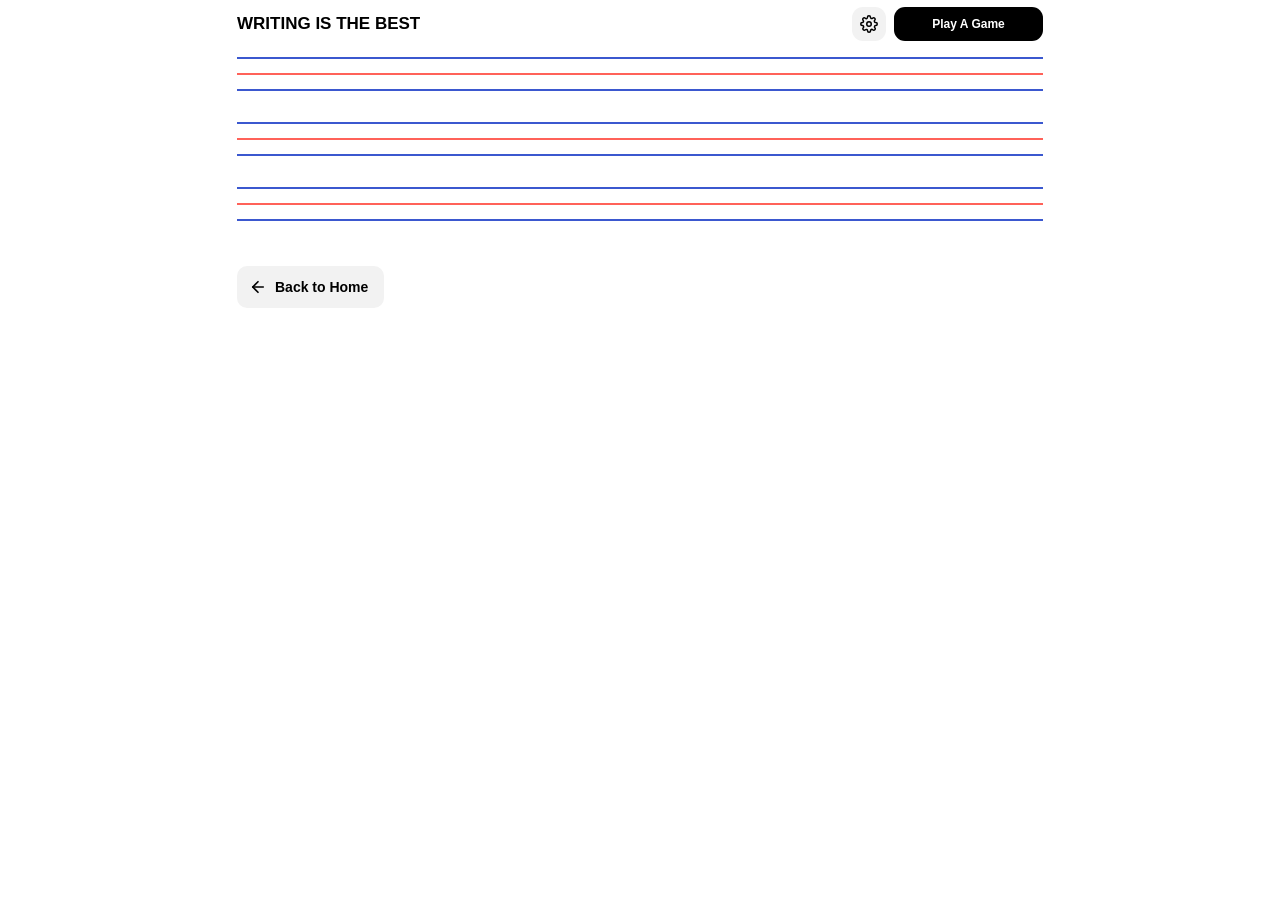
==== front.html @ 3f2240e4 "Add files via upload" ====
<!DOCTYPE html>
<html lang="en">
<head>
<meta charset="UTF-8">
<meta name="viewport" content="width=device-width,initial-scale=1">
<title>Writing Is The Best</title>
<link rel="stylesheet" href="style.css">
<style>
</style>
</head>
<body>
<main class="page">
  <header class="header">
    <h1 class="title">WRITING IS THE BEST</h1>
    <div class="header-actions">
      <button type="button" class="settings-button" id="settings-button" aria-label="Settings" title="Settings">
        <svg viewBox="0 0 24 24" width="18" height="18" fill="none" stroke="currentColor" stroke-width="2" stroke-linecap="round" stroke-linejoin="round" aria-hidden="true"><circle cx="12" cy="12" r="3"/><path d="M19.4 15a1.65 1.65 0 0 0 .33 1.82l.06.06a2 2 0 1 1-2.83 2.83l-.06-.06a1.65 1.65 0 0 0-1.82-.33 1.65 1.65 0 0 0-1 1.51V21a2 2 0 1 1-4 0v-.09a1.65 1.65 0 0 0-1-1.51 1.65 1.65 0 0 0-1.82.33l-.06.06a2 2 0 1 1-2.83-2.83l.06-.06a1.65 1.65 0 0 0 .33-1.82 1.65 1.65 0 0 0-1.51-1H3a2 2 0 1 1 0-4h.09a1.65 1.65 0 0 0 1.51-1 1.65 1.65 0 0 0-.33-1.82l-.06-.06a2 2 0 1 1 2.83-2.83l.06.06a1.65 1.65 0 0 0 1.82.33h0a1.65 1.65 0 0 0 1-1.51V3a2 2 0 1 1 4 0v.09a1.65 1.65 0 0 0 1 1.51h0a1.65 1.65 0 0 0 1.82-.33l.06-.06a2 2 0 1 1 2.83 2.83l-.06.06a1.65 1.65 0 0 0-.33 1.82v0a1.65 1.65 0 0 0 1.51 1H21a2 2 0 1 1 0 4h-.09a1.65 1.65 0 0 0-1.51 1z"/></svg>
      </button>
      <button type="button" class="game-toggle" id="game-button">Play A Game</button>
    </div>
  </header>

  <section class="sheet" id="sheet" aria-label="Handwriting practice area">
    <div id="trace-layer" class="trace-layer"></div>
    <canvas id="ink" aria-label="Handwriting drawing area"></canvas>
  </section>

  <div class="game-actions">
    <a class="home-link" id="home-link" href="saket.html">
      <svg viewBox="0 0 24 24" width="18" height="18" fill="none" stroke="currentColor" stroke-width="2.2" stroke-linecap="round" stroke-linejoin="round" aria-hidden="true"><path d="M19 12H5"/><path d="M12 19l-7-7 7-7"/></svg>
      <span>Back to Home</span>
    </a>
    <button type="button" id="submit-game-button" class="submit-game-button" hidden>Submit</button>
  </div>
</main>

<div class="modal" id="game-modal" aria-hidden="true" inert>
  <div class="modal-overlay" id="game-modal-overlay"></div>
  <div class="modal-box" role="dialog" aria-modal="true" aria-labelledby="game-modal-title">
    <button type="button" class="modal-close" id="game-modal-close" aria-label="Close">×</button>
    <h2 id="game-modal-title">Trace Game</h2>

    <div class="difficulty-section">
      <h3>Choose Difficulty</h3>
      <div class="difficulty-options">
        <label class="difficulty-card">
          <input type="radio" name="difficulty" value="easy" checked>
          <span class="difficulty-content">
            <span class="difficulty-title">Easy</span>
            <span class="difficulty-description">Simple letters with clear guides</span>
          </span>
        </label>
        <label class="difficulty-card">
          <input type="radio" name="difficulty" value="medium">
          <span class="difficulty-content">
            <span class="difficulty-title">Medium</span>
            <span class="difficulty-description">More challenging letters and paths</span>
          </span>
        </label>
        <label class="difficulty-card">
          <input type="radio" name="difficulty" value="hard">
          <span class="difficulty-content">
            <span class="difficulty-title">Yearning</span>
            <span class="difficulty-description">Complex tracing with more yearning</span>
          </span>
        </label>
      </div>
    </div>

    <button type="button" class="start-game-button" id="start-game-button">Start</button>
  </div>
</div>

<div class="modal results" id="results-modal" aria-hidden="true" inert>
  <div class="modal-overlay" id="results-modal-overlay"></div>
  <div class="modal-box" role="dialog" aria-modal="true" aria-labelledby="results-title">
    <button type="button" class="modal-close" id="results-modal-close" aria-label="Close results">×</button>
    <h2 id="results-title">Results</h2>

    <div class="results-score">
      <span id="results-percentage" class="results-percentage">0%</span>
      <span id="results-message" class="results-message">Good job!</span>
    </div>

    <div class="results-breakdown">
      <div class="result-row"><span>Line Orientation</span><strong id="orientation-score">0%</strong></div>
      <div class="result-row"><span>Trace Coverage</span><strong id="trace-score">0%</strong></div>
      <div class="result-row"><span>Completion</span><strong id="completion-score">0%</strong></div>
    </div>

    <div class="results-actions">
      <button type="button" class="try-again-button" id="try-again-button">Try Again</button>
      <button type="button" class="results-done-button" id="results-done-button">Done</button>
    </div>
  </div>
</div>

<div class="modal" id="settings-modal" aria-hidden="true" inert>
  <div class="modal-overlay" id="settings-modal-overlay"></div>
  <div class="modal-box" role="dialog" aria-modal="true" aria-labelledby="settings-title">
    <button type="button" class="modal-close" id="settings-modal-close" aria-label="Close settings">×</button>
    <h2 id="settings-title">Settings</h2>

    <div id="settings-body"></div>

    <div class="settings-actions">
      <button type="button" class="try-again-button" id="settings-reset-button">Reset to defaults</button>
      <button type="button" class="results-done-button" id="settings-done-button">Done</button>
    </div>
  </div>
</div>

<script>
(() => {
  const $ = (id) => document.getElementById(id);

  const sheet = $("sheet");
  const canvas = $("ink");
  const ctx = canvas.getContext("2d");
  const traceLayer = $("trace-layer");

  const gameButton = $("game-button");
  const submitButton = $("submit-game-button");
  const gameModal = $("game-modal");
  const resultsModal = $("results-modal");
  const settingsModal = $("settings-modal");
  const settingsButton = $("settings-button");
  const settingsBody = $("settings-body");

  const resultFields = {
    overall: $("results-percentage"),
    orientation: $("orientation-score"),
    trace: $("trace-score"),
    completion: $("completion-score"),
    message: $("results-message")
  };

  const SETTINGS = {
    errorColor: "#ff3b30",
    pressureWidth: 3,
    errorFrequencyStart: 260,
    errorFrequencyEnd: 150,
    errorDuration: 0.2,
    soundCooldown: 120
  };


  const ACTIVITIES = {
    easy: ["cat", "sun", "ball", "book", "fish"],
    medium: ["red ball", "my book", "blue cup", "my bag", "soft toy"],
    hard: [
      "I see a red ball.",
      "The cat is small.",
      "I have my book.",
      "The cup is blue.",
      "The sun is hot."
    ]
  };

  const ROW_COUNT = 3;

  const segments = [];

  let drawing = false;
  let activePointerId = null;
  let lastPoint = null;
  let penSeen = false;
  let isCurrentlyOutside = false;
  let errorCount = 0;
  let currentOutsideZone = null;
  let audioContext = null;
  let lastErrorSoundTime = 0;
  let gameStarted = false;
  let currentDifficulty = "easy";
  let currentActivity = "";

  function buildRows() {
    const rowHTML = (n) => `
      <div class="row" data-row="${n}">
        <div class="line blue" aria-hidden="true"></div>
        <div class="zone writing" data-zone="writing-${n}"><div class="line red" aria-hidden="true"></div></div>
        <div class="line blue" aria-hidden="true"></div>
      </div>
      <div class="zone outside" data-zone="outside-${n}" aria-hidden="true"></div>`;

    const html = Array.from({ length: ROW_COUNT }, (_, i) => rowHTML(i + 1)).join("");
    traceLayer.insertAdjacentHTML("beforebegin", html);
  }

  function initAudio() {
    if (!audioContext) {
      const AudioContextClass = window.AudioContext || window.webkitAudioContext;
      if (AudioContextClass) audioContext = new AudioContextClass();
    }
    if (audioContext && audioContext.state === "suspended") audioContext.resume();
  }

  function playErrorSound(ignoreCooldown = false) {
    if (!audioContext || !prefs.soundEnabled || prefs.soundIntensity === 0) return;

    const now = audioContext.currentTime;
    if (!ignoreCooldown && now - lastErrorSoundTime < SETTINGS.soundCooldown / 1000) return;
    lastErrorSoundTime = now;

    // 40% intensity matches the original volume (0.2).
    const peak = (prefs.soundIntensity / 100) * 0.5;

    const end = now + SETTINGS.errorDuration;
    const oscillator = audioContext.createOscillator();
    const gain = audioContext.createGain();

    oscillator.type = "square";
    oscillator.frequency.setValueAtTime(SETTINGS.errorFrequencyStart, now);
    oscillator.frequency.exponentialRampToValueAtTime(SETTINGS.errorFrequencyEnd, end);

    gain.gain.setValueAtTime(0.0001, now);
    gain.gain.exponentialRampToValueAtTime(peak, now + 0.01);
    gain.gain.exponentialRampToValueAtTime(0.0001, end);

    oscillator.connect(gain);
    gain.connect(audioContext.destination);
    oscillator.start(now);
    oscillator.stop(end + 0.02);
  }

  function drawSegment({ x1, y1, x2, y2, width, outside }) {
    if (outside && !prefs.showErrorLine) return;

    ctx.strokeStyle = outside ? SETTINGS.errorColor : INK_COLORS[prefs.inkColor];
    ctx.lineWidth = width;
    ctx.beginPath();
    ctx.moveTo(x1, y1);
    ctx.lineTo(x2, y2);
    ctx.stroke();
  }

  function redraw() {
    const rect = sheet.getBoundingClientRect();
    ctx.clearRect(0, 0, rect.width, rect.height);
    segments.forEach(drawSegment);
  }

  function resizeCanvas() {
    const rect = sheet.getBoundingClientRect();
    const dpr = window.devicePixelRatio || 1;

    canvas.width = Math.round(rect.width * dpr);
    canvas.height = Math.round(rect.height * dpr);

    ctx.setTransform(dpr, 0, 0, dpr, 0, 0);
    ctx.lineCap = "round";
    ctx.lineJoin = "round";

    redraw();
  }

  function releaseOutsideZone() {
    if (currentOutsideZone) {
      currentOutsideZone.classList.remove("hit-out");
      currentOutsideZone = null;
    }
  }

  function clearInk() {
    segments.length = 0;
    errorCount = 0;
    isCurrentlyOutside = false;
    releaseOutsideZone();
    redraw();
  }


  function getLocalPoint({ clientX, clientY }) {
    const rect = sheet.getBoundingClientRect();
    return { x: clientX - rect.left, y: clientY - rect.top };
  }

  function getZoneAt(clientX, clientY) {
    for (const zone of sheet.querySelectorAll(".zone")) {
      const r = zone.getBoundingClientRect();
      if (clientX >= r.left && clientX <= r.right && clientY >= r.top && clientY <= r.bottom) {
        return {
          type: zone.classList.contains("outside") ? "outside" : "writing",
          element: zone,
          name: zone.dataset.zone
        };
      }
    }
    return { type: "outside", element: null, name: "unknown" };
  }

  function handleZone(zone) {
    if (zone.type !== "outside") {
      releaseOutsideZone();
      isCurrentlyOutside = false;
      return;
    }

    if (currentOutsideZone && currentOutsideZone !== zone.element) {
      currentOutsideZone.classList.remove("hit-out");
    }

    if (zone.element) {
      if (prefs.showErrorLine) zone.element.classList.add("hit-out");
      currentOutsideZone = zone.element;
    }

    if (!isCurrentlyOutside) {
      isCurrentlyOutside = true;
      errorCount++;
      playErrorSound();

      sheet.dispatchEvent(new CustomEvent("stroke-outside", {
        detail: { zone: zone.name, errorCount }
      }));
    }
  }

  function isAllowedPointer(event) {
    if (event.pointerType === "pen") {
      penSeen = true;
      return true;
    }
    return !(event.pointerType === "touch" && penSeen);
  }

  function getPenWidth(event) {
    if (event.pointerType === "mouse") return prefs.penThickness;
    return prefs.penThickness + (event.pressure || 0.5) * SETTINGS.pressureWidth;
  }

  function handlePointerDown(event) {
    if (!isAllowedPointer(event) || drawing) return;

    event.preventDefault();
    initAudio();

    drawing = true;
    activePointerId = event.pointerId;
    sheet.setPointerCapture(event.pointerId);

    lastPoint = getLocalPoint(event);
    isCurrentlyOutside = false;

    handleZone(getZoneAt(event.clientX, event.clientY));
  }

  function handlePointerMove(event) {
    if (!drawing || event.pointerId !== activePointerId) return;

    event.preventDefault();

    const samples = event.getCoalescedEvents ? event.getCoalescedEvents() : [event];

    for (const sample of samples) {
      const point = getLocalPoint(sample);
      const zone = getZoneAt(sample.clientX, sample.clientY);

      handleZone(zone);

      if (point.x === lastPoint.x && point.y === lastPoint.y) continue;

      const segment = {
        x1: lastPoint.x,
        y1: lastPoint.y,
        x2: point.x,
        y2: point.y,
        width: getPenWidth(sample),
        outside: zone.type === "outside"
      };

      segments.push(segment);
      drawSegment(segment);
      lastPoint = point;
    }
  }

  function endStroke(event) {
    if (event.pointerId !== activePointerId) return;

    drawing = false;
    activePointerId = null;
    lastPoint = null;
    isCurrentlyOutside = false;
    releaseOutsideZone();

    try {
      sheet.releasePointerCapture(event.pointerId);
    } catch {}
  }

  function openModal(modal, focusTarget) {
    modal.removeAttribute("inert");
    modal.setAttribute("aria-hidden", "false");
    modal.classList.add("active");
    setTimeout(() => focusTarget.focus(), 0);
  }

  function closeModal(modal, returnFocusTo) {
    if (returnFocusTo) returnFocusTo.focus();
    else if (modal.contains(document.activeElement)) document.activeElement.blur();

    modal.setAttribute("aria-hidden", "true");
    modal.setAttribute("inert", "");
    modal.classList.remove("active");
  }

  const openGameModal = () => openModal(gameModal, $("game-modal-close"));
  const closeGameModal = () => closeModal(gameModal, gameButton);
  const openResultsModal = () => openModal(resultsModal, $("results-modal-close"));
  const closeResultsModal = () => closeModal(resultsModal, submitButton.hidden ? gameButton : submitButton);
  const openSettingsModal = () => openModal(settingsModal, $("settings-modal-close"));
  const closeSettingsModal = () => closeModal(settingsModal, settingsButton);


  function renderTraceText() {
    traceLayer.replaceChildren();

    sheet.querySelectorAll(".row").forEach((row) => {
      const text = document.createElement("div");
      text.className = "trace-text";
      text.textContent = currentActivity;
      text.style.top = `${row.offsetTop}px`;
      traceLayer.appendChild(text);
    });
  }

  function pickActivity(difficulty) {
    const pool = ACTIVITIES[difficulty] || ACTIVITIES.easy;

    if (prefs.activityMode === "specific") {
      const chosen = prefs[`activity_${difficulty}`];
      if (pool.includes(chosen)) return chosen;
    }

    const options = pool.length > 1 ? pool.filter((item) => item !== currentActivity) : pool;
    return options[Math.floor(Math.random() * options.length)];
  }

  function startTraceGame(difficulty, keepActivity = false) {
    currentDifficulty = difficulty;
    if (!keepActivity) currentActivity = pickActivity(difficulty);
    gameStarted = true;
    sheet.dataset.difficulty = difficulty;

    clearInk();
    renderTraceText();
    submitButton.hidden = false;
  }

  function stopTraceGame() {
    gameStarted = false;
    delete sheet.dataset.difficulty;

    clearInk();
    traceLayer.replaceChildren();
    submitButton.hidden = true;
  }

  function getResultsMessage(overall) {
    if (overall >= 90) return "Excellent work!";
    if (overall >= 75) return "Great job!";
    if (overall >= 60) return "Good effort!";
    return "Keep practicing!";
  }

  function showResults({ overall, orientation, trace, completion }) {
    resultFields.overall.textContent = `${overall}%`;
    resultFields.orientation.textContent = `${orientation}%`;
    resultFields.trace.textContent = `${trace}%`;
    resultFields.completion.textContent = `${completion}%`;
    resultFields.message.textContent = getResultsMessage(overall);

    openResultsModal();
  }

  function checkTraceGame() {
    if (!gameStarted) return;

    if (segments.length === 0) {
      showResults({ overall: 0, orientation: 0, trace: 0, completion: 0 });
      return;
    }

    const insideSegments = segments.filter((s) => !s.outside);
    const orientation = Math.round((insideSegments.length / segments.length) * 100);

    const targetLength = [...traceLayer.querySelectorAll(".trace-text")]
      .reduce((total, el) => total + el.getBoundingClientRect().width, 0);

    const writtenLength = insideSegments
      .reduce((total, { x1, y1, x2, y2 }) => total + Math.hypot(x2 - x1, y2 - y1), 0);

    const trace = targetLength > 0
      ? Math.min(100, Math.round((writtenLength / targetLength) * 100))
      : 0;

    const rows = [...sheet.querySelectorAll(".row")];
    const touched = (x, y, row) =>
      x >= row.offsetLeft && x <= row.offsetLeft + row.offsetWidth &&
      y >= row.offsetTop && y <= row.offsetTop + row.offsetHeight;

    const completedRows = rows.filter((row) =>
      segments.some(({ x1, y1, x2, y2 }) => touched(x1, y1, row) || touched(x2, y2, row))
    ).length;

    const completion = Math.round((completedRows / rows.length) * 100);
    const overall = Math.round(orientation * 0.4 + trace * 0.5 + completion * 0.1);

    showResults({ overall, orientation, trace, completion });
  }

  function handleStartGame() {
    const selected = document.querySelector('input[name="difficulty"]:checked');
    if (!selected) return;

    startTraceGame(selected.value);
    closeGameModal();
  }

  function handleTryAgain() {
    closeResultsModal();
    startTraceGame(currentDifficulty, true);
  }

  function handleDone() {
    closeModal(resultsModal, gameButton);
    stopTraceGame();
  }


  function handleKeydown(event) {
    const key = event.key.toLowerCase();

    if (key === "escape") {
      if (settingsModal.classList.contains("active")) closeSettingsModal();
      else if (resultsModal.classList.contains("active")) closeResultsModal();
      else if (gameModal.classList.contains("active")) closeGameModal();
    }
    if (document.querySelector(".modal.active")) return;

    if (key === "c") clearInk();
    if (key === "r") console.log("Errors:", errorCount);
  }


  const PREFS_KEY = "writing-is-the-best:settings";
  const INK_COLORS = { dark: "#1f2937", blue: "#1d4ed8", black: "#000000" };

  const DIFFICULTY_OPTIONS = [
    { value: "easy", label: "Easy — single words" },
    { value: "medium", label: "Medium — short phrases" },
    { value: "hard", label: "Hard — short sentences" }
  ];

  const PREF_SCHEMA = [
    {
      title: "Sound & Feedback",
      description: "Let learners control how the app responds when their writing crosses a boundary.",
      controls: [
        { key: "soundEnabled", type: "checkbox", label: "Boundary warning sound", default: true },
        {
          key: "soundIntensity", type: "range", label: "Sound intensity",
          min: 0, max: 100, step: 5, unit: "%", default: 40,
          disabledWhen: (p) => !p.soundEnabled
        },
        {
          key: "testSound", type: "button", label: "Play test sound", action: "testSound",
          disabledWhen: (p) => !p.soundEnabled || p.soundIntensity === 0
        }
      ]
    },
    {
      title: "Writing Appearance",
      description: "Allow learners or teachers to customize the writing surface.",
      controls: [
        {
          key: "inkColor", type: "radio", label: "Ink color", default: "dark",
          options: [
            { value: "dark", label: "Dark ink (default)", swatch: INK_COLORS.dark },
            { value: "blue", label: "Blue ink", swatch: INK_COLORS.blue },
            { value: "black", label: "Black ink", swatch: INK_COLORS.black }
          ]
        },
        {
          key: "guideStyle", type: "radio", label: "Writing guide visibility", default: "standard",
          options: [
            { value: "standard", label: "Standard guides" },
            { value: "contrast", label: "High-contrast guides" },
            { value: "minimal", label: "Minimal visual guides" }
          ]
        },
        {
          key: "guideVisibility", type: "range", label: "Guide visibility",
          min: 10, max: 100, step: 5, unit: "%", default: 80
        },
        { key: "showErrorLine", type: "checkbox", label: "Show error line", default: true }
      ]
    },
    {
      title: "Writing Assistance",
      description: "Adjust how much support appears during the writing activity.",
      controls: [
        { key: "showTrace", type: "checkbox", label: "Show text to trace", default: true },
        {
          key: "lineSpacing", type: "radio", label: "Line spacing", default: "normal",
          options: [
            { value: "compact", label: "Compact" },
            { value: "normal", label: "Normal" },
            { value: "wide", label: "Wide — more writing room" }
          ]
        },
        {
          key: "penThickness", type: "range", label: "Pen thickness",
          min: 1, max: 8, step: 1, unit: "px", default: 2
        }
      ]
    },
    {
      title: "Practice Activities",
      description: "Let a learner or teacher choose suitable writing practice.",
      controls: [
        { key: "defaultDifficulty", type: "radio", label: "Default difficulty", default: "easy", options: DIFFICULTY_OPTIONS },
        {
          key: "activityMode", type: "radio", label: "Activity selection", default: "random",
          options: [
            { value: "random", label: "Random activity" },
            { value: "specific", label: "Choose a specific activity" }
          ]
        },
        ...DIFFICULTY_OPTIONS.map(({ value, label }) => ({
          key: `activity_${value}`, type: "select",
          label: `${label.split(" — ")[0]} activity`,
          options: ACTIVITIES[value].map((item) => ({ value: item, label: item })),
          default: ACTIVITIES[value][0],
          showWhen: (p) => p.activityMode === "specific"
        }))
      ]
    }
  ];

  const CONTROLS = PREF_SCHEMA.flatMap((section) => section.controls);
  const PREF_DEFAULTS = Object.fromEntries(
    CONTROLS.filter((c) => "default" in c).map((c) => [c.key, c.default])
  );

  function isValidPref(control, value) {
    switch (control.type) {
      case "checkbox": return typeof value === "boolean";
      case "range": return Number.isFinite(value) && value >= control.min && value <= control.max;
      case "radio":
      case "select": return control.options.some((o) => o.value === value);
      default: return false;
    }
  }

  function loadPrefs() {
    let saved = {};
    try {
      saved = JSON.parse(localStorage.getItem(PREFS_KEY)) || {};
    } catch {}

    const loaded = {};
    for (const control of CONTROLS) {
      if (!("default" in control)) continue;
      loaded[control.key] = isValidPref(control, saved[control.key]) ? saved[control.key] : control.default;
    }
    return loaded;
  }

  function savePrefs() {
    try {
      localStorage.setItem(PREFS_KEY, JSON.stringify(prefs));
    } catch {}
  }

  const prefs = loadPrefs();

  function controlHTML(c) {
    const id = `set-${c.key}`;
    const field = (inner, tag = "div") =>
      `<${tag} class="setting-field" data-field="${c.key}">${inner}</${tag}>`;

    switch (c.type) {
      case "checkbox":
        return field(`<label class="setting-check"><input type="checkbox" id="${id}" data-key="${c.key}"><span>${c.label}</span></label>`);

      case "range":
        return field(`
          <div class="setting-row"><label for="${id}">${c.label}</label><output id="out-${c.key}" for="${id}"></output></div>
          <input type="range" id="${id}" data-key="${c.key}" min="${c.min}" max="${c.max}" step="${c.step}">`);

      case "radio":
        return field(`
          <legend class="setting-label">${c.label}</legend>
          <div class="choice-list">${c.options.map((o) => `
            <label class="choice">
              <input type="radio" name="${c.key}" data-key="${c.key}" value="${o.value}">
              ${o.swatch ? `<span class="swatch" style="background:${o.swatch}"></span>` : ""}
              <span>${o.label}</span>
            </label>`).join("")}
          </div>`, "fieldset");

      case "select":
        return field(`
          <label class="setting-label" for="${id}">${c.label}</label>
          <select class="setting-select" id="${id}" data-key="${c.key}">
            ${c.options.map((o) => `<option value="${o.value}">${o.label}</option>`).join("")}
          </select>`);

      case "button":
        return field(`<button type="button" class="setting-button" data-action="${c.action}">${c.label}</button>`);
    }
    return "";
  }

  function renderSettingsForm() {
    settingsBody.innerHTML = PREF_SCHEMA.map((section) => `
      <section class="settings-section">
        <h3>${section.title}</h3>
        <p class="section-desc">${section.description}</p>
        ${section.controls.map(controlHTML).join("")}
      </section>`).join("");
  }

  function syncSettingsUI() {
    for (const c of CONTROLS) {
      const field = settingsBody.querySelector(`[data-field="${c.key}"]`);
      const value = prefs[c.key];
      const disabled = c.disabledWhen ? c.disabledWhen(prefs) : false;

      if (c.showWhen) field.hidden = !c.showWhen(prefs);
      field.classList.toggle("is-disabled", disabled);
      field.querySelectorAll("input, select, button").forEach((el) => { el.disabled = disabled; });

      if (c.type === "checkbox") field.querySelector("input").checked = value;
      if (c.type === "select") field.querySelector("select").value = value;
      if (c.type === "radio") field.querySelectorAll("input").forEach((el) => { el.checked = el.value === value; });
      if (c.type === "range") {
        field.querySelector("input").value = value;
        field.querySelector("output").textContent = `${value}${c.unit}`;
      }
    }
  }

  function applyPrefs(changedKey) {
    const root = document.documentElement;
    const all = !changedKey;

    root.dataset.guides = prefs.guideStyle;
    root.style.setProperty("--guide-opacity", String(prefs.guideVisibility / 100));
    traceLayer.classList.toggle("is-hidden", !prefs.showTrace);

    if (root.dataset.spacing !== prefs.lineSpacing) {
      root.dataset.spacing = prefs.lineSpacing;
      clearInk();
      resizeCanvas();
      if (gameStarted) renderTraceText();
    }

    redraw();

    if (all || changedKey === "defaultDifficulty") {
      const radio = document.querySelector(`input[name="difficulty"][value="${prefs.defaultDifficulty}"]`);
      if (radio) radio.checked = true;
    }
  }

  function readPrefValue(control, el) {
    if (control.type === "checkbox") return el.checked;
    if (control.type === "range") return Number(el.value);
    return el.value;
  }

  function handleSettingsInput(event) {
    const control = CONTROLS.find((c) => c.key === event.target.dataset.key);
    if (!control) return;

    prefs[control.key] = readPrefValue(control, event.target);
    savePrefs();
    applyPrefs(control.key);
    syncSettingsUI();
  }

  function testSound() {
    initAudio();
    playErrorSound(true);
  }

  function handleSettingsClick(event) {
    const button = event.target.closest("[data-action]");
    if (button && button.dataset.action === "testSound") testSound();
  }

  function resetPrefs() {
    Object.assign(prefs, PREF_DEFAULTS);
    savePrefs();
    applyPrefs();
    syncSettingsUI();
  }


  buildRows();
  renderSettingsForm();
  syncSettingsUI();
  applyPrefs();

  window.addEventListener("resize", resizeCanvas);
  document.addEventListener("keydown", handleKeydown);

  sheet.addEventListener("pointerdown", handlePointerDown);
  sheet.addEventListener("pointermove", handlePointerMove);
  sheet.addEventListener("pointerup", endStroke);
  sheet.addEventListener("pointercancel", endStroke);
  sheet.addEventListener("contextmenu", (e) => e.preventDefault());
  sheet.addEventListener("stroke-outside", (e) => {
    console.log("Out of line:", e.detail.zone, "| Total errors:", e.detail.errorCount);
  });

  gameButton.addEventListener("click", openGameModal);
  $("game-modal-close").addEventListener("click", closeGameModal);
  $("game-modal-overlay").addEventListener("click", closeGameModal);
  $("start-game-button").addEventListener("click", handleStartGame);

  submitButton.addEventListener("click", checkTraceGame);
  $("results-modal-close").addEventListener("click", closeResultsModal);
  $("results-modal-overlay").addEventListener("click", closeResultsModal);
  $("try-again-button").addEventListener("click", handleTryAgain);
  $("results-done-button").addEventListener("click", handleDone);

  settingsButton.addEventListener("click", openSettingsModal);
  $("settings-modal-close").addEventListener("click", closeSettingsModal);
  $("settings-modal-overlay").addEventListener("click", closeSettingsModal);
  $("settings-done-button").addEventListener("click", closeSettingsModal);
  $("settings-reset-button").addEventListener("click", resetPrefs);
  settingsBody.addEventListener("input", handleSettingsInput);
  settingsBody.addEventListener("click", handleSettingsClick);

  resizeCanvas();
})();
</script>
</body>
</html>
---- style.css ----
*{box-sizing:border-box;margin:0;padding:0}

:root{
  --blue:#0a2fc4;
  --guide-blue:#0a2fc4;
  --guide-red:#ff3b30;
  --guide-width:2px;
  --guide-opacity:.8;
  --page-max-width:840px;
  --sheet-padding:17px;
  --row-height:34px;
  --outside-height:31px;
}

:root[data-guides="contrast"]{--guide-blue:#000;--guide-red:#d00000;--guide-width:3px}
:root[data-guides="minimal"]{--guide-blue:#7b8ad6;--guide-width:1px}
:root[data-guides="minimal"] .line.red{display:none}
:root[data-spacing="compact"]{--row-height:28px;--outside-height:22px}
:root[data-spacing="wide"]{--row-height:42px;--outside-height:38px}

html,body{width:100%;min-height:100%}
body{font-family:Poppins,"Segoe UI",Arial,sans-serif;background:#fff;color:#000;overflow-x:hidden}

.page{position:relative;width:100%;max-width:var(--page-max-width);min-height:458px;margin:0 auto;background:#fff}
.header{display:flex;align-items:center;justify-content:space-between;height:48px;padding:0 var(--sheet-padding)}
.title{font-size:17px;font-weight:700;text-transform:uppercase;white-space:nowrap}

.game-toggle{
  display:flex;align-items:center;justify-content:center;flex-shrink:0;
  width:149px;height:34px;padding:0;border:none;border-radius:11px;
  background:#000;color:#fff;font-family:inherit;font-size:12px;font-weight:600;white-space:nowrap;
  cursor:pointer;transition:transform .15s ease,opacity .15s ease;
}
.game-toggle:hover{opacity:.9}
.game-toggle:active{transform:scale(.97)}

.header-actions{display:flex;align-items:center;gap:8px}
.settings-button{
  display:flex;align-items:center;justify-content:center;flex-shrink:0;
  width:34px;height:34px;padding:0;border:none;border-radius:11px;
  background:#f2f2f2;color:#000;cursor:pointer;transition:background .15s ease,transform .15s ease;
}
.settings-button:hover{background:#e4e4e4}
.settings-button:active{transform:scale(.95)}

.sheet{position:relative;display:flex;flex-direction:column;width:100%;padding:0 var(--sheet-padding);margin-top:9px;touch-action:none}
.row{position:relative;width:100%;height:var(--row-height);flex-shrink:0}

.zone.outside{position:relative;width:100%;height:var(--outside-height);flex-shrink:0;pointer-events:none}
.zone.writing{position:absolute;top:0;left:0;width:100%;height:var(--row-height);pointer-events:none}
.zone.hit-out{background:rgba(255,59,48,.08)}

.line{position:absolute;left:0;width:100%;height:var(--guide-width);opacity:var(--guide-opacity);pointer-events:none;z-index:1}
.line.blue{background:var(--guide-blue)}
.line.red{background:var(--guide-red)}
.row>.line.blue:first-child{top:0}
.row .line.red{top:calc((var(--row-height) - var(--guide-width)) / 2)}
.row>.line.blue:last-child{top:calc(var(--row-height) - var(--guide-width))}

#ink{position:absolute;top:0;left:0;width:100%;height:100%;z-index:10;pointer-events:none}

.trace-layer{position:absolute;top:0;left:var(--sheet-padding);right:var(--sheet-padding);height:100%;z-index:5;pointer-events:none;overflow:hidden}
.trace-layer.is-hidden{visibility:hidden}
.trace-text{
  position:absolute;left:0;color:rgba(0,0,0,.25);
  font-family:Arial,sans-serif;font-size:calc(var(--row-height) * .735);margin-top:calc(var(--row-height) * .09);
  font-weight:600;line-height:1;letter-spacing:1px;
  white-space:nowrap;pointer-events:none;user-select:none;
}
.game-actions{display:flex;align-items:center;justify-content:space-between;gap:12px;padding:14px var(--sheet-padding)}

.home-link{
  display:inline-flex;align-items:center;gap:8px;height:42px;padding:0 16px 0 12px;
  border-radius:10px;background:#f2f2f2;color:#000;
  font-size:14px;font-weight:600;text-decoration:none;white-space:nowrap;
  transition:background .15s ease,transform .15s ease;
}
.home-link svg{transition:transform .15s ease}
.home-link:hover{background:#e4e4e4}
.home-link:hover svg{transform:translateX(-3px)}
.home-link:active{transform:scale(.97)}
.home-link:focus-visible{outline:2px solid #000;outline-offset:2px}
.submit-game-button{
  width:130px;height:42px;border:none;border-radius:10px;
  background:#000;color:#fff;font-family:inherit;font-size:14px;font-weight:700;
  cursor:pointer;transition:transform .15s ease,background .15s ease;
}
.submit-game-button:hover{background:#222}
.submit-game-button:active{transform:scale(.97)}

.modal{
  position:fixed;inset:0;z-index:1000;display:flex;align-items:center;justify-content:center;padding:20px;
  opacity:0;visibility:hidden;pointer-events:none;transition:opacity .2s ease,visibility .2s ease;
}
.modal.results{z-index:1100}
.modal.active{opacity:1;visibility:visible;pointer-events:auto}

.modal-overlay{position:absolute;inset:0;background:rgba(0,0,0,.45);backdrop-filter:blur(2px)}

.modal-box{
  position:relative;z-index:1;width:100%;max-width:430px;padding:30px;
  background:#fff;border-radius:20px;box-shadow:0 20px 50px rgba(0,0,0,.2);
  transform:translateY(15px) scale(.98);transition:transform .2s ease;
}
.modal.active .modal-box{transform:translateY(0) scale(1)}

.modal-close{
  position:absolute;top:12px;right:15px;width:32px;height:32px;border:none;border-radius:50%;
  background:none;color:#555;font-size:25px;line-height:1;cursor:pointer;transition:background .15s ease;
}
.modal-close:hover{background:#f2f2f2}

.modal-box h2{margin-bottom:24px;font-size:24px;font-weight:700;text-align:center}

.difficulty-section h3{margin-bottom:12px;font-size:15px;font-weight:600;color:#333}
.difficulty-options{display:flex;flex-direction:column;gap:10px}

.difficulty-card{
  display:block;width:100%;padding:14px 16px;border:2px solid #e5e5e5;border-radius:12px;
  background:#fff;cursor:pointer;transition:border-color .15s ease,background .15s ease,transform .15s ease;
}
.difficulty-card input{position:absolute;opacity:0;pointer-events:none}
.difficulty-card:hover{border-color:#aaa;transform:translateY(-1px)}
.difficulty-card:has(input:checked){border-color:var(--blue);background:#f2f5ff}
.difficulty-card:has(input:focus-visible){outline:2px solid #000;outline-offset:2px}
.difficulty-content{display:flex;flex-direction:column;gap:4px}
.difficulty-title{font-size:16px;font-weight:700;color:#111}
.difficulty-description{font-size:12px;line-height:1.4;color:#666}

.start-game-button{
  width:100%;height:46px;margin-top:24px;border:none;border-radius:12px;
  background:#000;color:#fff;font-family:inherit;font-size:15px;font-weight:700;
  cursor:pointer;transition:background .15s ease,transform .15s ease;
}
.start-game-button:hover{background:#222}
.start-game-button:active{transform:scale(.98)}

.modal.results h2{margin-bottom:20px}
.results-score{display:flex;flex-direction:column;align-items:center;margin-bottom:25px}
.results-percentage{font-size:52px;font-weight:800;line-height:1}
.results-message{margin-top:8px;font-size:14px;color:#666}

.results-breakdown{display:flex;flex-direction:column;gap:10px;margin-bottom:25px}
.result-row{display:flex;justify-content:space-between;align-items:center;padding:12px 14px;border-radius:10px;background:#f5f5f5;font-size:13px}
.result-row strong{font-size:14px}

.results-actions,.settings-actions{display:flex;gap:10px}
.results-actions button,.settings-actions button{flex:1;height:44px;border:none;border-radius:10px;font-family:inherit;font-size:14px;font-weight:700;cursor:pointer}
.try-again-button{background:#eee;color:#000}
.try-again-button:hover{background:#e2e2e2}
.results-done-button{background:#000;color:#fff}
.results-done-button:hover{background:#222}

[hidden]{display:none !important}

#settings-modal .modal-box{max-width:520px;max-height:calc(100vh - 40px);max-height:calc(100dvh - 40px);overflow-y:auto}
#settings-modal h2{margin-bottom:6px}

.settings-section{padding:16px 0 4px;border-top:1px solid #eee}
.settings-section:first-child{border-top:none}
.settings-section h3{font-size:16px;font-weight:700}
.section-desc{margin:4px 0 14px;font-size:12px;line-height:1.4;color:#666}

.setting-field{min-width:0;margin:0 0 14px;padding:0;border:none}
.setting-field.is-disabled{opacity:.45}
.setting-label{display:block;margin-bottom:6px;padding:0;font-size:13px;font-weight:600}
.setting-row{display:flex;align-items:baseline;justify-content:space-between;margin-bottom:6px}
.setting-row label{font-size:13px;font-weight:600}
.setting-row output{font-size:13px;font-weight:700;color:#444}

.setting-check{display:flex;align-items:center;gap:10px;font-size:13px;font-weight:600;cursor:pointer}
.setting-check input{width:18px;height:18px;accent-color:#000}
input[type="range"]{width:100%;accent-color:#000;cursor:pointer}

.choice-list{display:flex;flex-direction:column;gap:6px}
.choice{
  display:flex;align-items:center;gap:10px;padding:9px 12px;border:2px solid #e5e5e5;border-radius:10px;
  font-size:13px;cursor:pointer;transition:border-color .15s ease,background .15s ease;
}
.choice:hover{border-color:#aaa}
.choice:has(input:checked){border-color:var(--blue);background:#f2f5ff}
.choice:has(input:focus-visible){outline:2px solid #000;outline-offset:2px}
.choice input{accent-color:#000}
.swatch{width:14px;height:14px;flex-shrink:0;border:1px solid rgba(0,0,0,.25);border-radius:50%}

.setting-select{width:100%;height:38px;padding:0 10px;border:2px solid #e5e5e5;border-radius:10px;background:#fff;font:inherit;font-size:13px}
.setting-button{height:36px;padding:0 14px;border:none;border-radius:10px;background:#eee;color:#000;font-family:inherit;font-size:13px;font-weight:700;cursor:pointer}
.setting-button:hover:not(:disabled){background:#e2e2e2}
.setting-button:disabled{cursor:not-allowed}

.settings-actions{margin-top:8px}

@media (max-width:600px){
  .page{min-height:100vh}
  .title{font-size:15px}

  #game-modal .modal-box{max-width:260px;padding:10px;margin:10px 0}
  #game-modal h2{font-size:21px}
  .difficulty-card{padding:6px 8px}

  .modal.results .modal-box{max-width:360px;padding:25px 20px}
  .results-percentage{font-size:46px}

  #settings-modal .modal-box{padding:22px 18px}
  .results-actions{flex-direction:column}
}

@media (max-width:400px){
  :root{--sheet-padding:12px}
  .title{font-size:13px;white-space:normal;line-height:1.15}
  .game-toggle{width:125px}
}
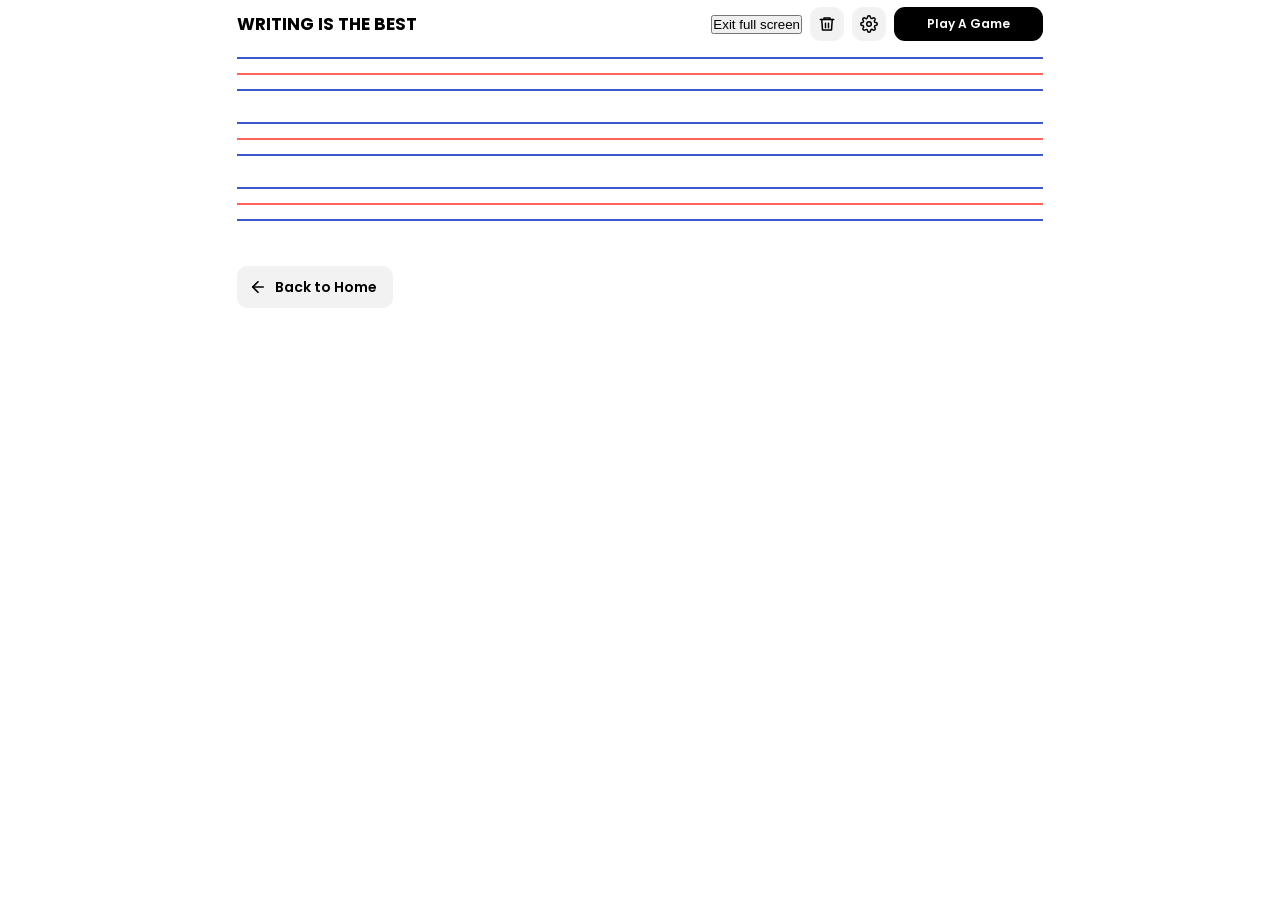
==== commit 2ed46757: "Update front.html NEW FILE CONTENT EDIT" ====
--- a/front.html
+++ b/front.html
@@ -1,11 +1,18 @@
-<!DOCTYPE html>
+<!doctype html>
 <html lang="en">
 <head>
-<meta charset="UTF-8">
-<meta name="viewport" content="width=device-width,initial-scale=1">
+<meta charset="UTF-8" />
+<meta name="viewport" content="width=device-width,initial-scale=1" />
 <title>Writing Is The Best</title>
-<link rel="stylesheet" href="style.css">
+<link rel="preconnect" href="https://fonts.googleapis.com" />
+<link rel="preconnect" href="https://fonts.gstatic.com" crossorigin />
+<link href="https://fonts.googleapis.com/css2?family=Andika:wght@400;700&family=Poppins:wght@400;600;700;800&display=swap" rel="stylesheet" />
+<link rel="stylesheet" href="style.css" />
 <style>
+.clear-button{display:flex;align-items:center;justify-content:center;flex-shrink:0;width:34px;height:34px;padding:0;border:none;border-radius:11px;background:#f2f2f2;color:#000;cursor:pointer;transition:background .15s ease,color .15s ease,transform .15s ease}
+.clear-button:hover{background:#ffe5e3;color:#d00000}
+.clear-button:active{transform:scale(.95)}
+.trace-layer{left:0;right:0;width:100%;overflow:visible}
 </style>
 </head>
 <body>
@@ -13,22 +20,23 @@
   <header class="header">
     <h1 class="title">WRITING IS THE BEST</h1>
     <div class="header-actions">
+      <button type="button" class="exit-fullscreen-button" id="exit-fullscreen-button">Exit full screen</button>
+      <button type="button" class="clear-button" id="clear-button" aria-label="Clear writing" title="Clear writing">
+        <svg viewBox="0 0 24 24" width="18" height="18" fill="none" stroke="currentColor" stroke-width="2" stroke-linecap="round" stroke-linejoin="round" aria-hidden="true"><path d="M3 6h18"/><path d="M8 6V4h8v2"/><path d="M19 6l-1 14H6L5 6"/><path d="M10 11v6M14 11v6"/></svg>
+      </button>
       <button type="button" class="settings-button" id="settings-button" aria-label="Settings" title="Settings">
         <svg viewBox="0 0 24 24" width="18" height="18" fill="none" stroke="currentColor" stroke-width="2" stroke-linecap="round" stroke-linejoin="round" aria-hidden="true"><circle cx="12" cy="12" r="3"/><path d="M19.4 15a1.65 1.65 0 0 0 .33 1.82l.06.06a2 2 0 1 1-2.83 2.83l-.06-.06a1.65 1.65 0 0 0-1.82-.33 1.65 1.65 0 0 0-1 1.51V21a2 2 0 1 1-4 0v-.09a1.65 1.65 0 0 0-1-1.51 1.65 1.65 0 0 0-1.82.33l-.06.06a2 2 0 1 1-2.83-2.83l.06-.06a1.65 1.65 0 0 0 .33-1.82 1.65 1.65 0 0 0-1.51-1H3a2 2 0 1 1 0-4h.09a1.65 1.65 0 0 0 1.51-1 1.65 1.65 0 0 0-.33-1.82l-.06-.06a2 2 0 1 1 2.83-2.83l.06.06a1.65 1.65 0 0 0 1.82.33h0a1.65 1.65 0 0 0 1-1.51V3a2 2 0 1 1 4 0v.09a1.65 1.65 0 0 0 1 1.51h0a1.65 1.65 0 0 0 1.82-.33l.06-.06a2 2 0 1 1 2.83 2.83l-.06.06a1.65 1.65 0 0 0-.33 1.82v0a1.65 1.65 0 0 0 1.51 1H21a2 2 0 1 1 0 4h-.09a1.65 1.65 0 0 0-1.51 1z"/></svg>
       </button>
       <button type="button" class="game-toggle" id="game-button">Play A Game</button>
     </div>
   </header>
-
   <section class="sheet" id="sheet" aria-label="Handwriting practice area">
-    <div id="trace-layer" class="trace-layer"></div>
+    <canvas id="trace-layer" class="trace-layer" aria-hidden="true"></canvas>
     <canvas id="ink" aria-label="Handwriting drawing area"></canvas>
   </section>
-
   <div class="game-actions">
     <a class="home-link" id="home-link" href="saket.html">
-      <svg viewBox="0 0 24 24" width="18" height="18" fill="none" stroke="currentColor" stroke-width="2.2" stroke-linecap="round" stroke-linejoin="round" aria-hidden="true"><path d="M19 12H5"/><path d="M12 19l-7-7 7-7"/></svg>
-      <span>Back to Home</span>
+      <svg viewBox="0 0 24 24" width="18" height="18" fill="none" stroke="currentColor" stroke-width="2.2" stroke-linecap="round" stroke-linejoin="round" aria-hidden="true"><path d="M19 12H5"/><path d="M12 19l-7-7 7-7"/></svg><span>Back to Home</span>
     </a>
     <button type="button" id="submit-game-button" class="submit-game-button" hidden>Submit</button>
   </div>
@@ -39,34 +47,14 @@
   <div class="modal-box" role="dialog" aria-modal="true" aria-labelledby="game-modal-title">
     <button type="button" class="modal-close" id="game-modal-close" aria-label="Close">×</button>
     <h2 id="game-modal-title">Trace Game</h2>
-
     <div class="difficulty-section">
       <h3>Choose Difficulty</h3>
       <div class="difficulty-options">
-        <label class="difficulty-card">
-          <input type="radio" name="difficulty" value="easy" checked>
-          <span class="difficulty-content">
-            <span class="difficulty-title">Easy</span>
-            <span class="difficulty-description">Simple letters with clear guides</span>
-          </span>
-        </label>
-        <label class="difficulty-card">
-          <input type="radio" name="difficulty" value="medium">
-          <span class="difficulty-content">
-            <span class="difficulty-title">Medium</span>
-            <span class="difficulty-description">More challenging letters and paths</span>
-          </span>
-        </label>
-        <label class="difficulty-card">
-          <input type="radio" name="difficulty" value="hard">
-          <span class="difficulty-content">
-            <span class="difficulty-title">Yearning</span>
-            <span class="difficulty-description">Complex tracing with more yearning</span>
-          </span>
-        </label>
+        <label class="difficulty-card"><input type="radio" name="difficulty" value="easy" checked="checked" /><span class="difficulty-content"><span class="difficulty-title">Easy</span><span class="difficulty-description">Single words with clear guides</span></span></label>
+        <label class="difficulty-card"><input type="radio" name="difficulty" value="medium" /><span class="difficulty-content"><span class="difficulty-title">Medium</span><span class="difficulty-description">Short phrases</span></span></label>
+        <label class="difficulty-card"><input type="radio" name="difficulty" value="hard" /><span class="difficulty-content"><span class="difficulty-title">Hard</span><span class="difficulty-description">Full sentences to trace</span></span></label>
       </div>
     </div>
-
     <button type="button" class="start-game-button" id="start-game-button">Start</button>
   </div>
 </div>
@@ -76,18 +64,13 @@
   <div class="modal-box" role="dialog" aria-modal="true" aria-labelledby="results-title">
     <button type="button" class="modal-close" id="results-modal-close" aria-label="Close results">×</button>
     <h2 id="results-title">Results</h2>
-
-    <div class="results-score">
-      <span id="results-percentage" class="results-percentage">0%</span>
-      <span id="results-message" class="results-message">Good job!</span>
-    </div>
-
+    <div class="results-score"><span id="results-percentage" class="results-percentage">0%</span><span id="results-message" class="results-message">Good job!</span></div>
     <div class="results-breakdown">
       <div class="result-row"><span>Line Orientation</span><strong id="orientation-score">0%</strong></div>
       <div class="result-row"><span>Trace Coverage</span><strong id="trace-score">0%</strong></div>
+      <div class="result-row"><span>Trace Accuracy</span><strong id="accuracy-score">0%</strong></div>
       <div class="result-row"><span>Completion</span><strong id="completion-score">0%</strong></div>
     </div>
-
     <div class="results-actions">
       <button type="button" class="try-again-button" id="try-again-button">Try Again</button>
       <button type="button" class="results-done-button" id="results-done-button">Done</button>
@@ -100,9 +83,7 @@
   <div class="modal-box" role="dialog" aria-modal="true" aria-labelledby="settings-title">
     <button type="button" class="modal-close" id="settings-modal-close" aria-label="Close settings">×</button>
     <h2 id="settings-title">Settings</h2>
-
     <div id="settings-body"></div>
-
     <div class="settings-actions">
       <button type="button" class="try-again-button" id="settings-reset-button">Reset to defaults</button>
       <button type="button" class="results-done-button" id="settings-done-button">Done</button>
@@ -117,22 +98,26 @@
   const sheet = $("sheet");
   const canvas = $("ink");
   const ctx = canvas.getContext("2d");
-  const traceLayer = $("trace-layer");
+  const traceCanvas = $("trace-layer");
+  const traceCtx = traceCanvas.getContext("2d");
 
   const gameButton = $("game-button");
   const submitButton = $("submit-game-button");
+  const clearButton = $("clear-button");
   const gameModal = $("game-modal");
   const resultsModal = $("results-modal");
   const settingsModal = $("settings-modal");
   const settingsButton = $("settings-button");
   const settingsBody = $("settings-body");
+  const exitFullscreenButton = $("exit-fullscreen-button");
 
   const resultFields = {
     overall: $("results-percentage"),
     orientation: $("orientation-score"),
     trace: $("trace-score"),
+    accuracy: $("accuracy-score"),
     completion: $("completion-score"),
-    message: $("results-message")
+    message: $("results-message"),
   };
 
   const SETTINGS = {
@@ -141,23 +126,30 @@
     errorFrequencyStart: 260,
     errorFrequencyEnd: 150,
     errorDuration: 0.2,
-    soundCooldown: 120
+    soundCooldown: 120,
   };
 
+  // Font used for the letters to trace. Needs a single-story "a" (Andika has it).
+  const TRACE_FONT = "Andika";
+  const traceFont = (size) => `700 ${size}px "${TRACE_FONT}", sans-serif`;
+  // Letters that reach the top blue line. Everything else stays between the red and bottom blue line.
+  const TALL = /[A-Zbdfhkl]/;
+  // How far (as a share of row height) ink may stray from the letter and still count as tracing it.
+  const TOLERANCE_RATIO = 0.12;
 
   const ACTIVITIES = {
     easy: ["cat", "sun", "ball", "book", "fish"],
     medium: ["red ball", "my book", "blue cup", "my bag", "soft toy"],
-    hard: [
-      "I see a red ball.",
-      "The cat is small.",
-      "I have my book.",
-      "The cup is blue.",
-      "The sun is hot."
-    ]
+    hard: ["I see a red ball.", "The cat is small.", "I have my book.", "The cup is blue.", "The sun is hot."],
   };
 
-  const ROW_COUNT = 3;
+  const DEFAULT_ROW_COUNT = 3;
+  const FS_TOP = 56;
+  const FS_BOTTOM = 66;
+  let rowCount = DEFAULT_ROW_COUNT;
+  let layoutKey = "";
+  let geom = [];
+  let fontMetrics = null;
 
   const segments = [];
 
@@ -174,7 +166,9 @@
   let currentDifficulty = "easy";
   let currentActivity = "";
 
+  /* ---------- Layout ---------- */
   function buildRows() {
+    sheet.querySelectorAll(":scope > .row, :scope > .zone.outside").forEach((el) => el.remove());
     const rowHTML = (n) => `
       <div class="row" data-row="${n}">
         <div class="line blue" aria-hidden="true"></div>
@@ -182,11 +176,159 @@
         <div class="line blue" aria-hidden="true"></div>
       </div>
       <div class="zone outside" data-zone="outside-${n}" aria-hidden="true"></div>`;
-
-    const html = Array.from({ length: ROW_COUNT }, (_, i) => rowHTML(i + 1)).join("");
-    traceLayer.insertAdjacentHTML("beforebegin", html);
-  }
-
+    const html = Array.from({ length: rowCount }, (_, i) => rowHTML(i + 1)).join("");
+    traceCanvas.insertAdjacentHTML("beforebegin", html);
+  }
+
+  function applyLayout() {
+    const root = document.documentElement;
+    let rows = DEFAULT_ROW_COUNT;
+
+    if (prefs.fullScreen) {
+      const available = Math.max(240, window.innerHeight - FS_TOP - FS_BOTTOM);
+      const targetPitch = Math.min(150, Math.max(90, available / 4));
+      rows = Math.max(2, Math.floor(available / targetPitch));
+      const pitch = available / rows;
+      const rowHeight = Math.floor(pitch * 0.56);
+      const outsideHeight = Math.floor(pitch - rowHeight);
+      root.style.setProperty("--row-height", `${rowHeight}px`);
+      root.style.setProperty("--outside-height", `${outsideHeight}px`);
+    } else {
+      root.style.removeProperty("--row-height");
+      root.style.removeProperty("--outside-height");
+    }
+
+    const key = [
+      prefs.fullScreen,
+      prefs.lineSpacing,
+      rows,
+      root.style.getPropertyValue("--row-height"),
+      root.style.getPropertyValue("--outside-height"),
+    ].join("|");
+
+    if (key === layoutKey) return;
+    layoutKey = key;
+    rowCount = rows;
+    buildRows();
+    computeGeometry();
+    clearInk();
+    resizeCanvas();
+  }
+
+  function refreshLayout() {
+    applyLayout();
+    computeGeometry();
+    resizeCanvas();
+  }
+
+  /* ---------- Font metrics & geometry ---------- */
+  const guideW = () =>
+    parseFloat(getComputedStyle(document.documentElement).getPropertyValue("--guide-width")) || 2;
+
+  function getFontMetrics() {
+    if (fontMetrics) return fontMetrics;
+    const c = document.createElement("canvas").getContext("2d");
+    c.font = traceFont(200);
+    const xh = c.measureText("x").actualBoundingBoxAscent / 200;
+    const dc = c.measureText("gjpqy").actualBoundingBoxDescent / 200;
+    fontMetrics = { xHeight: xh > 0.2 ? xh : 0.5, descent: dc > 0.05 ? dc : 0.22 };
+    return fontMetrics;
+  }
+
+  // Zone rectangles in sheet coordinates (so pointer moves never touch the DOM).
+  function computeGeometry() {
+    const gw = guideW();
+    const m = getFontMetrics();
+    geom = [...sheet.querySelectorAll(".row")].map((row) => {
+      const out = row.nextElementSibling;
+      const H = row.offsetHeight;
+      const size = (H - gw) / 2 / m.xHeight;
+      const outH = out.offsetHeight;
+      const descender = Math.max(0, Math.min(Math.ceil(m.descent * size + gw), outH - 1));
+      return {
+        out,
+        left: row.offsetLeft,
+        right: row.offsetLeft + row.offsetWidth,
+        top: row.offsetTop,
+        writeBottom: row.offsetTop + H + descender, // writing zone includes room for y, g, j, p, q tails
+        outBottom: out.offsetTop + outH,
+      };
+    });
+  }
+
+  function getZoneAt(x, y) {
+    for (let i = 0; i < geom.length; i++) {
+      const g = geom[i];
+      if (x < g.left || x > g.right) continue;
+      if (y >= g.top && y <= g.writeBottom) return { type: "writing", element: null, name: `writing-${i + 1}` };
+      if (y > g.writeBottom && y <= g.outBottom)
+        return { type: "outside", element: g.out, name: g.out.dataset.zone };
+    }
+    return { type: "outside", element: null, name: "unknown" };
+  }
+
+  /* ---------- Trace text (drawn on a canvas so it sits exactly on the guides) ---------- */
+  // Baseline = bottom blue line. x-height letters reach the red line. Tall letters reach the top blue line.
+  function traceGlyphs() {
+    const gw = guideW();
+    const m = getFontMetrics();
+    const probe = document.createElement("canvas").getContext("2d");
+    const list = [];
+
+    sheet.querySelectorAll(".row").forEach((row, r) => {
+      const H = row.offsetHeight;
+      const size = (H - gw) / 2 / m.xHeight;
+      probe.font = traceFont(size);
+      const spacing = size * 0.06;
+
+      let width = 0;
+      const chars = [...currentActivity].map((ch) => {
+        const met = probe.measureText(ch);
+        width += met.width + spacing;
+        return { ch, adv: met.width + spacing, asc: met.actualBoundingBoxAscent };
+      });
+
+      // If the text is wider than the row, squeeze it sideways only so heights stay on the guides.
+      const sx = Math.min(1, row.offsetWidth / Math.max(1, width));
+      const baseline = row.offsetTop + H - gw / 2;
+      let x = row.offsetLeft;
+
+      for (const c of chars) {
+        const tall = TALL.test(c.ch) && c.asc > 0;
+        list.push({ ch: c.ch, x, y: baseline, size, sx, sy: tall ? (H - gw) / c.asc : 1, row: r });
+        x += c.adv * sx;
+      }
+    });
+    return list;
+  }
+
+  function drawGlyphs(c, glyphs, strokeWidth = 0) {
+    c.textBaseline = "alphabetic";
+    c.lineJoin = "round";
+    for (const g of glyphs) {
+      if (g.ch === " ") continue;
+      c.save();
+      c.translate(g.x, g.y);
+      c.scale(g.sx, g.sy);
+      c.font = traceFont(g.size);
+      if (strokeWidth) {
+        c.lineWidth = strokeWidth;
+        c.strokeText(g.ch, 0, 0);
+      }
+      c.fillText(g.ch, 0, 0);
+      c.restore();
+    }
+  }
+
+  function renderTraceText() {
+    const rect = sheet.getBoundingClientRect();
+    traceCtx.clearRect(0, 0, rect.width, rect.height);
+    if (!gameStarted || !currentActivity) return;
+    traceCtx.fillStyle = "rgba(0,0,0,.25)";
+    drawGlyphs(traceCtx, traceGlyphs());
+  }
+
+  /* ---------- Audio ---------- */
   function initAudio() {
     if (!audioContext) {
       const AudioContextClass = window.AudioContext || window.webkitAudioContext;
@@ -197,14 +339,11 @@
 
   function playErrorSound(ignoreCooldown = false) {
     if (!audioContext || !prefs.soundEnabled || prefs.soundIntensity === 0) return;
-
     const now = audioContext.currentTime;
     if (!ignoreCooldown && now - lastErrorSoundTime < SETTINGS.soundCooldown / 1000) return;
     lastErrorSoundTime = now;
 
-    // 40% intensity matches the original volume (0.2).
     const peak = (prefs.soundIntensity / 100) * 0.5;
-
     const end = now + SETTINGS.errorDuration;
     const oscillator = audioContext.createOscillator();
     const gain = audioContext.createGain();
@@ -212,7 +351,6 @@
     oscillator.type = "square";
     oscillator.frequency.setValueAtTime(SETTINGS.errorFrequencyStart, now);
     oscillator.frequency.exponentialRampToValueAtTime(SETTINGS.errorFrequencyEnd, end);
-
     gain.gain.setValueAtTime(0.0001, now);
     gain.gain.exponentialRampToValueAtTime(peak, now + 0.01);
     gain.gain.exponentialRampToValueAtTime(0.0001, end);
@@ -223,9 +361,9 @@
     oscillator.stop(end + 0.02);
   }
 
+  /* ---------- Ink ---------- */
   function drawSegment({ x1, y1, x2, y2, width, outside }) {
     if (outside && !prefs.showErrorLine) return;
-
     ctx.strokeStyle = outside ? SETTINGS.errorColor : INK_COLORS[prefs.inkColor];
     ctx.lineWidth = width;
     ctx.beginPath();
@@ -243,15 +381,15 @@
   function resizeCanvas() {
     const rect = sheet.getBoundingClientRect();
     const dpr = window.devicePixelRatio || 1;
-
-    canvas.width = Math.round(rect.width * dpr);
-    canvas.height = Math.round(rect.height * dpr);
-
-    ctx.setTransform(dpr, 0, 0, dpr, 0, 0);
-    ctx.lineCap = "round";
-    ctx.lineJoin = "round";
-
+    for (const [cv, c] of [[canvas, ctx], [traceCanvas, traceCtx]]) {
+      cv.width = Math.round(rect.width * dpr);
+      cv.height = Math.round(rect.height * dpr);
+      c.setTransform(dpr, 0, 0, dpr, 0, 0);
+      c.lineCap = "round";
+      c.lineJoin = "round";
+    }
     redraw();
+    renderTraceText();
   }
 
   function releaseOutsideZone() {
@@ -269,24 +407,9 @@
     redraw();
   }
 
-
   function getLocalPoint({ clientX, clientY }) {
     const rect = sheet.getBoundingClientRect();
     return { x: clientX - rect.left, y: clientY - rect.top };
-  }
-
-  function getZoneAt(clientX, clientY) {
-    for (const zone of sheet.querySelectorAll(".zone")) {
-      const r = zone.getBoundingClientRect();
-      if (clientX >= r.left && clientX <= r.right && clientY >= r.top && clientY <= r.bottom) {
-        return {
-          type: zone.classList.contains("outside") ? "outside" : "writing",
-          element: zone,
-          name: zone.dataset.zone
-        };
-      }
-    }
-    return { type: "outside", element: null, name: "unknown" };
   }
 
   function handleZone(zone) {
@@ -295,24 +418,16 @@
       isCurrentlyOutside = false;
       return;
     }
-
-    if (currentOutsideZone && currentOutsideZone !== zone.element) {
-      currentOutsideZone.classList.remove("hit-out");
-    }
-
+    if (currentOutsideZone && currentOutsideZone !== zone.element) currentOutsideZone.classList.remove("hit-out");
     if (zone.element) {
       if (prefs.showErrorLine) zone.element.classList.add("hit-out");
       currentOutsideZone = zone.element;
     }
-
     if (!isCurrentlyOutside) {
       isCurrentlyOutside = true;
       errorCount++;
       playErrorSound();
-
-      sheet.dispatchEvent(new CustomEvent("stroke-outside", {
-        detail: { zone: zone.name, errorCount }
-      }));
+      sheet.dispatchEvent(new CustomEvent("stroke-outside", { detail: { zone: zone.name, errorCount } }));
     }
   }
 
@@ -331,7 +446,6 @@
 
   function handlePointerDown(event) {
     if (!isAllowedPointer(event) || drawing) return;
-
     event.preventDefault();
     initAudio();
 
@@ -342,33 +456,34 @@
     lastPoint = getLocalPoint(event);
     isCurrentlyOutside = false;
 
-    handleZone(getZoneAt(event.clientX, event.clientY));
+    const zone = getZoneAt(lastPoint.x, lastPoint.y);
+    handleZone(zone);
+
+    // A tap leaves a dot (needed for the dot of i / j and full stops).
+    const dot = {
+      x1: lastPoint.x, y1: lastPoint.y, x2: lastPoint.x + 0.01, y2: lastPoint.y,
+      width: getPenWidth(event), outside: zone.type === "outside",
+    };
+    segments.push(dot);
+    drawSegment(dot);
   }
 
   function handlePointerMove(event) {
     if (!drawing || event.pointerId !== activePointerId) return;
-
     event.preventDefault();
 
     const samples = event.getCoalescedEvents ? event.getCoalescedEvents() : [event];
-
     for (const sample of samples) {
       const point = getLocalPoint(sample);
-      const zone = getZoneAt(sample.clientX, sample.clientY);
-
+      const zone = getZoneAt(point.x, point.y);
       handleZone(zone);
 
       if (point.x === lastPoint.x && point.y === lastPoint.y) continue;
 
       const segment = {
-        x1: lastPoint.x,
-        y1: lastPoint.y,
-        x2: point.x,
-        y2: point.y,
-        width: getPenWidth(sample),
-        outside: zone.type === "outside"
+        x1: lastPoint.x, y1: lastPoint.y, x2: point.x, y2: point.y,
+        width: getPenWidth(sample), outside: zone.type === "outside",
       };
-
       segments.push(segment);
       drawSegment(segment);
       lastPoint = point;
@@ -377,18 +492,15 @@
 
   function endStroke(event) {
     if (event.pointerId !== activePointerId) return;
-
     drawing = false;
     activePointerId = null;
     lastPoint = null;
     isCurrentlyOutside = false;
     releaseOutsideZone();
-
-    try {
-      sheet.releasePointerCapture(event.pointerId);
-    } catch {}
-  }
-
+    try { sheet.releasePointerCapture(event.pointerId); } catch {}
+  }
+
+  /* ---------- Modals ---------- */
   function openModal(modal, focusTarget) {
     modal.removeAttribute("inert");
     modal.setAttribute("aria-hidden", "false");
@@ -399,7 +511,6 @@
   function closeModal(modal, returnFocusTo) {
     if (returnFocusTo) returnFocusTo.focus();
     else if (modal.contains(document.activeElement)) document.activeElement.blur();
-
     modal.setAttribute("aria-hidden", "true");
     modal.setAttribute("inert", "");
     modal.classList.remove("active");
@@ -412,27 +523,13 @@
   const openSettingsModal = () => openModal(settingsModal, $("settings-modal-close"));
   const closeSettingsModal = () => closeModal(settingsModal, settingsButton);
 
-
-  function renderTraceText() {
-    traceLayer.replaceChildren();
-
-    sheet.querySelectorAll(".row").forEach((row) => {
-      const text = document.createElement("div");
-      text.className = "trace-text";
-      text.textContent = currentActivity;
-      text.style.top = `${row.offsetTop}px`;
-      traceLayer.appendChild(text);
-    });
-  }
-
+  /* ---------- Game ---------- */
   function pickActivity(difficulty) {
     const pool = ACTIVITIES[difficulty] || ACTIVITIES.easy;
-
     if (prefs.activityMode === "specific") {
       const chosen = prefs[`activity_${difficulty}`];
       if (pool.includes(chosen)) return chosen;
     }
-
     const options = pool.length > 1 ? pool.filter((item) => item !== currentActivity) : pool;
     return options[Math.floor(Math.random() * options.length)];
   }
@@ -442,7 +539,6 @@
     if (!keepActivity) currentActivity = pickActivity(difficulty);
     gameStarted = true;
     sheet.dataset.difficulty = difficulty;
-
     clearInk();
     renderTraceText();
     submitButton.hidden = false;
@@ -451,9 +547,8 @@
   function stopTraceGame() {
     gameStarted = false;
     delete sheet.dataset.difficulty;
-
     clearInk();
-    traceLayer.replaceChildren();
+    renderTraceText();
     submitButton.hidden = true;
   }
 
@@ -464,56 +559,122 @@
     return "Keep practicing!";
   }
 
-  function showResults({ overall, orientation, trace, completion }) {
+  function showResults({ overall, orientation, trace, accuracy, completion }) {
     resultFields.overall.textContent = `${overall}%`;
     resultFields.orientation.textContent = `${orientation}%`;
     resultFields.trace.textContent = `${trace}%`;
+    resultFields.accuracy.textContent = `${accuracy}%`;
     resultFields.completion.textContent = `${completion}%`;
     resultFields.message.textContent = getResultsMessage(overall);
-
     openResultsModal();
   }
 
+  // Scores the real shape: the target letters are rasterised and compared with the ink.
+  //  coverage    = how much of the letters was actually traced
+  //  accuracy    = how much of the ink lies on the letters
+  //  orientation = how much of the ink stays inside the writing lines
+  //  completion  = rows that are mostly traced
+  // A plain line scores low because it covers little of the letters and most of it is not on them.
   function checkTraceGame() {
     if (!gameStarted) return;
-
-    if (segments.length === 0) {
-      showResults({ overall: 0, orientation: 0, trace: 0, completion: 0 });
-      return;
-    }
-
-    const insideSegments = segments.filter((s) => !s.outside);
-    const orientation = Math.round((insideSegments.length / segments.length) * 100);
-
-    const targetLength = [...traceLayer.querySelectorAll(".trace-text")]
-      .reduce((total, el) => total + el.getBoundingClientRect().width, 0);
-
-    const writtenLength = insideSegments
-      .reduce((total, { x1, y1, x2, y2 }) => total + Math.hypot(x2 - x1, y2 - y1), 0);
-
-    const trace = targetLength > 0
-      ? Math.min(100, Math.round((writtenLength / targetLength) * 100))
-      : 0;
-
-    const rows = [...sheet.querySelectorAll(".row")];
-    const touched = (x, y, row) =>
-      x >= row.offsetLeft && x <= row.offsetLeft + row.offsetWidth &&
-      y >= row.offsetTop && y <= row.offsetTop + row.offsetHeight;
-
-    const completedRows = rows.filter((row) =>
-      segments.some(({ x1, y1, x2, y2 }) => touched(x1, y1, row) || touched(x2, y2, row))
-    ).length;
-
-    const completion = Math.round((completedRows / rows.length) * 100);
-    const overall = Math.round(orientation * 0.4 + trace * 0.5 + completion * 0.1);
-
-    showResults({ overall, orientation, trace, completion });
+    const zero = { overall: 0, orientation: 0, trace: 0, accuracy: 0, completion: 0 };
+    if (segments.length === 0 || geom.length === 0) return showResults(zero);
+
+    const rect = sheet.getBoundingClientRect();
+    const W = Math.ceil(rect.width);
+    const Ht = Math.ceil(rect.height);
+    const glyphs = traceGlyphs();
+    const tol = Math.max(3.5, geom[0].writeBottom * 0 + sheet.querySelector(".row").offsetHeight * TOLERANCE_RATIO);
+
+    const make = () => {
+      const c = document.createElement("canvas");
+      c.width = W;
+      c.height = Ht;
+      const cx = c.getContext("2d", { willReadFrequently: true });
+      cx.fillStyle = cx.strokeStyle = "#000";
+      cx.lineCap = cx.lineJoin = "round";
+      return cx;
+    };
+
+    const target = make(); // exact letters
+    drawGlyphs(target, glyphs);
+    const near = make(); // letters grown by the tolerance
+    drawGlyphs(near, glyphs, tol * 2);
+    const ink = make(); // ink inside the lines, grown by the tolerance
+    ink.lineWidth = tol * 2;
+    for (const s of segments) {
+      if (s.outside) continue;
+      ink.beginPath();
+      ink.moveTo(s.x1, s.y1);
+      ink.lineTo(s.x2, s.y2);
+      ink.stroke();
+    }
+
+    const T = target.getImageData(0, 0, W, Ht).data;
+    const N = near.getImageData(0, 0, W, Ht).data;
+    const I = ink.getImageData(0, 0, W, Ht).data;
+
+    const rowOf = (y) => {
+      let r = 0;
+      for (let i = 0; i < geom.length; i++) if (y >= geom[i].top) r = i;
+      return r;
+    };
+
+    let total = 0, hit = 0;
+    const rowTotal = new Array(geom.length).fill(0);
+    const rowHit = new Array(geom.length).fill(0);
+    for (let y = 0; y < Ht; y += 2) {
+      const r = rowOf(y);
+      for (let x = 0; x < W; x += 2) {
+        const a = (y * W + x) * 4 + 3;
+        if (T[a] > 127) {
+          total++;
+          rowTotal[r]++;
+          if (I[a] > 127) {
+            hit++;
+            rowHit[r]++;
+          }
+        }
+      }
+    }
+
+    let samples = 0, onLetters = 0, inside = 0;
+    for (const s of segments) {
+      const len = Math.hypot(s.x2 - s.x1, s.y2 - s.y1);
+      const n = Math.max(1, Math.ceil(len / 2));
+      for (let k = 0; k < n; k++) {
+        const t = (k + 0.5) / n;
+        const px = Math.min(W - 1, Math.max(0, Math.round(s.x1 + (s.x2 - s.x1) * t)));
+        const py = Math.min(Ht - 1, Math.max(0, Math.round(s.y1 + (s.y2 - s.y1) * t)));
+        samples++;
+        if (!s.outside) inside++;
+        if (N[(py * W + px) * 4 + 3] > 127) onLetters++;
+      }
+    }
+
+    const coverage = total ? (hit / total) * 100 : 0;
+    const accuracy = samples ? (onLetters / samples) * 100 : 0;
+    const orientation = samples ? (inside / samples) * 100 : 0;
+    const doneRows = rowTotal.filter((t, i) => t > 0 && rowHit[i] / t >= 0.5).length;
+    const rowsWithText = rowTotal.filter((t) => t > 0).length;
+    const completion = rowsWithText ? (doneRows / rowsWithText) * 100 : 0;
+
+    // Both coverage and accuracy must be high. Staying inside the lines is a bonus, not a free pass.
+    const quality = Math.min(100, ((coverage * accuracy) / 100) / 0.8);
+    const overall = quality * (0.8 + 0.2 * (orientation / 100));
+
+    showResults({
+      overall: Math.round(overall),
+      orientation: Math.round(orientation),
+      trace: Math.round(coverage),
+      accuracy: Math.round(accuracy),
+      completion: Math.round(completion),
+    });
   }
 
   function handleStartGame() {
     const selected = document.querySelector('input[name="difficulty"]:checked');
     if (!selected) return;
-
     startTraceGame(selected.value);
     closeGameModal();
   }
@@ -528,29 +689,26 @@
     stopTraceGame();
   }
 
-
   function handleKeydown(event) {
     const key = event.key.toLowerCase();
-
     if (key === "escape") {
       if (settingsModal.classList.contains("active")) closeSettingsModal();
       else if (resultsModal.classList.contains("active")) closeResultsModal();
       else if (gameModal.classList.contains("active")) closeGameModal();
+      else if (prefs.fullScreen) setFullScreen(false);
     }
     if (document.querySelector(".modal.active")) return;
-
     if (key === "c") clearInk();
-    if (key === "r") console.log("Errors:", errorCount);
-  }
-
-
+  }
+
+  /* ---------- Settings ---------- */
   const PREFS_KEY = "writing-is-the-best:settings";
   const INK_COLORS = { dark: "#1f2937", blue: "#1d4ed8", black: "#000000" };
 
   const DIFFICULTY_OPTIONS = [
     { value: "easy", label: "Easy — single words" },
     { value: "medium", label: "Medium — short phrases" },
-    { value: "hard", label: "Hard — short sentences" }
+    { value: "hard", label: "Hard — short sentences" },
   ];
 
   const PREF_SCHEMA = [
@@ -559,43 +717,34 @@
       description: "Let learners control how the app responds when their writing crosses a boundary.",
       controls: [
         { key: "soundEnabled", type: "checkbox", label: "Boundary warning sound", default: true },
-        {
-          key: "soundIntensity", type: "range", label: "Sound intensity",
-          min: 0, max: 100, step: 5, unit: "%", default: 40,
-          disabledWhen: (p) => !p.soundEnabled
-        },
-        {
-          key: "testSound", type: "button", label: "Play test sound", action: "testSound",
-          disabledWhen: (p) => !p.soundEnabled || p.soundIntensity === 0
-        }
-      ]
+        { key: "soundIntensity", type: "range", label: "Sound intensity", min: 0, max: 100, step: 5, unit: "%", default: 40, disabledWhen: (p) => !p.soundEnabled },
+        { key: "testSound", type: "button", label: "Play test sound", action: "testSound", disabledWhen: (p) => !p.soundEnabled || p.soundIntensity === 0 },
+      ],
     },
     {
       title: "Writing Appearance",
       description: "Allow learners or teachers to customize the writing surface.",
       controls: [
+        { key: "fullScreen", type: "checkbox", default: false, label: "Full screen writing (bigger, longer, roomier lines)" },
         {
           key: "inkColor", type: "radio", label: "Ink color", default: "dark",
           options: [
             { value: "dark", label: "Dark ink (default)", swatch: INK_COLORS.dark },
             { value: "blue", label: "Blue ink", swatch: INK_COLORS.blue },
-            { value: "black", label: "Black ink", swatch: INK_COLORS.black }
-          ]
+            { value: "black", label: "Black ink", swatch: INK_COLORS.black },
+          ],
         },
         {
           key: "guideStyle", type: "radio", label: "Writing guide visibility", default: "standard",
           options: [
             { value: "standard", label: "Standard guides" },
             { value: "contrast", label: "High-contrast guides" },
-            { value: "minimal", label: "Minimal visual guides" }
-          ]
+            { value: "minimal", label: "Minimal visual guides" },
+          ],
         },
-        {
-          key: "guideVisibility", type: "range", label: "Guide visibility",
-          min: 10, max: 100, step: 5, unit: "%", default: 80
-        },
-        { key: "showErrorLine", type: "checkbox", label: "Show error line", default: true }
-      ]
+        { key: "guideVisibility", type: "range", label: "Guide visibility", min: 10, max: 100, step: 5, unit: "%", default: 80 },
+        { key: "showErrorLine", type: "checkbox", label: "Show error line", default: true },
+      ],
     },
     {
       title: "Writing Assistance",
@@ -607,14 +756,12 @@
           options: [
             { value: "compact", label: "Compact" },
             { value: "normal", label: "Normal" },
-            { value: "wide", label: "Wide — more writing room" }
-          ]
+            { value: "wide", label: "Wide — more writing room" },
+          ],
+          disabledWhen: (p) => p.fullScreen,
         },
-        {
-          key: "penThickness", type: "range", label: "Pen thickness",
-          min: 1, max: 8, step: 1, unit: "px", default: 2
-        }
-      ]
+        { key: "penThickness", type: "range", label: "Pen thickness", min: 1, max: 8, step: 1, unit: "px", default: 2 },
+      ],
     },
     {
       title: "Practice Activities",
@@ -625,24 +772,24 @@
           key: "activityMode", type: "radio", label: "Activity selection", default: "random",
           options: [
             { value: "random", label: "Random activity" },
-            { value: "specific", label: "Choose a specific activity" }
-          ]
+            { value: "specific", label: "Choose a specific activity" },
+          ],
         },
         ...DIFFICULTY_OPTIONS.map(({ value, label }) => ({
-          key: `activity_${value}`, type: "select",
+          key: `activity_${value}`,
+          type: "select",
           label: `${label.split(" — ")[0]} activity`,
           options: ACTIVITIES[value].map((item) => ({ value: item, label: item })),
           default: ACTIVITIES[value][0],
-          showWhen: (p) => p.activityMode === "specific"
-        }))
-      ]
-    }
+          showWhen: (p) => p.activityMode === "specific",
+        })),
+      ],
+    },
   ];
 
   const CONTROLS = PREF_SCHEMA.flatMap((section) => section.controls);
-  const PREF_DEFAULTS = Object.fromEntries(
-    CONTROLS.filter((c) => "default" in c).map((c) => [c.key, c.default])
-  );
+  const PREF_DEFAULTS = Object.fromEntries(CONTROLS.filter((c) => "default" in c).map((c) => [c.key, c.default]));
+  const SESSION_ONLY_PREFS = ["fullScreen"];
 
   function isValidPref(control, value) {
     switch (control.type) {
@@ -656,21 +803,21 @@
 
   function loadPrefs() {
     let saved = {};
-    try {
-      saved = JSON.parse(localStorage.getItem(PREFS_KEY)) || {};
-    } catch {}
-
+    try { saved = JSON.parse(localStorage.getItem(PREFS_KEY)) || {}; } catch {}
     const loaded = {};
     for (const control of CONTROLS) {
       if (!("default" in control)) continue;
-      loaded[control.key] = isValidPref(control, saved[control.key]) ? saved[control.key] : control.default;
+      const useSaved = !SESSION_ONLY_PREFS.includes(control.key) && isValidPref(control, saved[control.key]);
+      loaded[control.key] = useSaved ? saved[control.key] : control.default;
     }
     return loaded;
   }
 
   function savePrefs() {
     try {
-      localStorage.setItem(PREFS_KEY, JSON.stringify(prefs));
+      const toSave = { ...prefs };
+      SESSION_ONLY_PREFS.forEach((key) => delete toSave[key]);
+      localStorage.setItem(PREFS_KEY, JSON.stringify(toSave));
     } catch {}
   }
 
@@ -678,18 +825,14 @@
 
   function controlHTML(c) {
     const id = `set-${c.key}`;
-    const field = (inner, tag = "div") =>
-      `<${tag} class="setting-field" data-field="${c.key}">${inner}</${tag}>`;
-
+    const field = (inner, tag = "div") => `<${tag} class="setting-field" data-field="${c.key}">${inner}</${tag}>`;
     switch (c.type) {
       case "checkbox":
         return field(`<label class="setting-check"><input type="checkbox" id="${id}" data-key="${c.key}"><span>${c.label}</span></label>`);
-
       case "range":
         return field(`
           <div class="setting-row"><label for="${id}">${c.label}</label><output id="out-${c.key}" for="${id}"></output></div>
           <input type="range" id="${id}" data-key="${c.key}" min="${c.min}" max="${c.max}" step="${c.step}">`);
-
       case "radio":
         return field(`
           <legend class="setting-label">${c.label}</legend>
@@ -700,14 +843,12 @@
               <span>${o.label}</span>
             </label>`).join("")}
           </div>`, "fieldset");
-
       case "select":
         return field(`
           <label class="setting-label" for="${id}">${c.label}</label>
           <select class="setting-select" id="${id}" data-key="${c.key}">
             ${c.options.map((o) => `<option value="${o.value}">${o.label}</option>`).join("")}
           </select>`);
-
       case "button":
         return field(`<button type="button" class="setting-button" data-action="${c.action}">${c.label}</button>`);
     }
@@ -748,22 +889,54 @@
     const all = !changedKey;
 
     root.dataset.guides = prefs.guideStyle;
+    root.dataset.fullscreen = String(prefs.fullScreen);
+    root.dataset.spacing = prefs.lineSpacing;
     root.style.setProperty("--guide-opacity", String(prefs.guideVisibility / 100));
-    traceLayer.classList.toggle("is-hidden", !prefs.showTrace);
-
-    if (root.dataset.spacing !== prefs.lineSpacing) {
-      root.dataset.spacing = prefs.lineSpacing;
-      clearInk();
-      resizeCanvas();
-      if (gameStarted) renderTraceText();
-    }
-
+    traceCanvas.classList.toggle("is-hidden", !prefs.showTrace);
+
+    applyLayout();
+    computeGeometry(); // guide thickness can change with the guide style
+    renderTraceText();
     redraw();
 
     if (all || changedKey === "defaultDifficulty") {
       const radio = document.querySelector(`input[name="difficulty"][value="${prefs.defaultDifficulty}"]`);
       if (radio) radio.checked = true;
     }
+  }
+
+  /* ---------- Full screen ---------- */
+  const getFullscreenElement = () => document.fullscreenElement || document.webkitFullscreenElement || null;
+
+  function syncNativeFullscreen() {
+    const el = document.documentElement;
+    try {
+      if (prefs.fullScreen && !getFullscreenElement()) {
+        const request = el.requestFullscreen || el.webkitRequestFullscreen;
+        if (request) {
+          const result = request.call(el);
+          if (result && result.catch) result.catch(() => {});
+        }
+      } else if (!prefs.fullScreen && getFullscreenElement()) {
+        const exit = document.exitFullscreen || document.webkitExitFullscreen;
+        if (exit) {
+          const result = exit.call(document);
+          if (result && result.catch) result.catch(() => {});
+        }
+      }
+    } catch {}
+  }
+
+  function setFullScreen(on) {
+    prefs.fullScreen = on;
+    applyPrefs("fullScreen");
+    syncSettingsUI();
+    syncNativeFullscreen();
+  }
+
+  function handleNativeFullscreenChange() {
+    if (!getFullscreenElement() && prefs.fullScreen) setFullScreen(false);
+    else refreshLayout();
   }
 
   function readPrefValue(control, el) {
@@ -775,11 +948,11 @@
   function handleSettingsInput(event) {
     const control = CONTROLS.find((c) => c.key === event.target.dataset.key);
     if (!control) return;
-
     prefs[control.key] = readPrefValue(control, event.target);
     savePrefs();
     applyPrefs(control.key);
     syncSettingsUI();
+    if (control.key === "fullScreen") syncNativeFullscreen();
   }
 
   function testSound() {
@@ -797,15 +970,18 @@
     savePrefs();
     applyPrefs();
     syncSettingsUI();
-  }
-
-
+    syncNativeFullscreen();
+  }
+
+  /* ---------- Start up ---------- */
   buildRows();
   renderSettingsForm();
   syncSettingsUI();
   applyPrefs();
 
-  window.addEventListener("resize", resizeCanvas);
+  window.addEventListener("resize", refreshLayout);
+  document.addEventListener("fullscreenchange", handleNativeFullscreenChange);
+  document.addEventListener("webkitfullscreenchange", handleNativeFullscreenChange);
   document.addEventListener("keydown", handleKeydown);
 
   sheet.addEventListener("pointerdown", handlePointerDown);
@@ -813,10 +989,8 @@
   sheet.addEventListener("pointerup", endStroke);
   sheet.addEventListener("pointercancel", endStroke);
   sheet.addEventListener("contextmenu", (e) => e.preventDefault());
-  sheet.addEventListener("stroke-outside", (e) => {
-    console.log("Out of line:", e.detail.zone, "| Total errors:", e.detail.errorCount);
-  });
-
+
+  clearButton.addEventListener("click", clearInk);
   gameButton.addEventListener("click", openGameModal);
   $("game-modal-close").addEventListener("click", closeGameModal);
   $("game-modal-overlay").addEventListener("click", closeGameModal);
@@ -829,6 +1003,7 @@
   $("results-done-button").addEventListener("click", handleDone);
 
   settingsButton.addEventListener("click", openSettingsModal);
+  exitFullscreenButton.addEventListener("click", () => setFullScreen(false));
   $("settings-modal-close").addEventListener("click", closeSettingsModal);
   $("settings-modal-overlay").addEventListener("click", closeSettingsModal);
   $("settings-done-button").addEventListener("click", closeSettingsModal);
@@ -837,7 +1012,16 @@
   settingsBody.addEventListener("click", handleSettingsClick);
 
   resizeCanvas();
+
+  // Measure the font only after it has loaded, otherwise the letters land in the wrong place.
+  if (document.fonts && document.fonts.load) {
+    document.fonts.load(traceFont(100)).then(() => {
+      fontMetrics = null;
+      computeGeometry();
+      renderTraceText();
+    }).catch(() => {});
+  }
 })();
 </script>
 </body>
-</html>+</html>
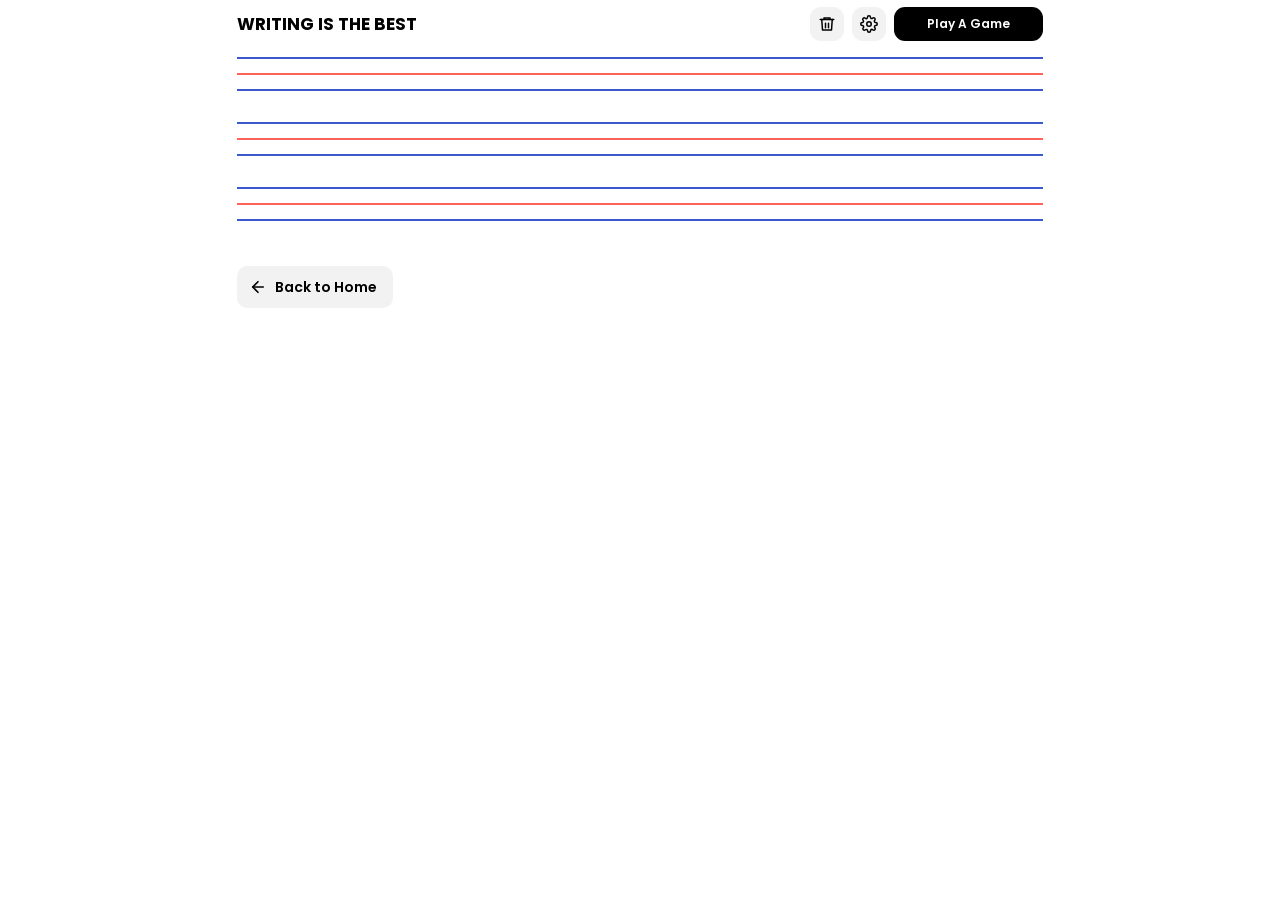
==== commit a82c152f: "Update front.html Full screen word" ====
--- a/front.html
+++ b/front.html
@@ -725,7 +725,7 @@
       title: "Writing Appearance",
       description: "Allow learners or teachers to customize the writing surface.",
       controls: [
-        { key: "fullScreen", type: "checkbox", default: false, label: "Full screen writing (bigger, longer, roomier lines)" },
+        { key: "fullScreen", type: "checkbox", default: false, label: "Full screen writing" },
         {
           key: "inkColor", type: "radio", label: "Ink color", default: "dark",
           options: [
--- a/style.css
+++ b/style.css
@@ -1,5 +1,6 @@
+@import url('https://fonts.googleapis.com/css2?family=Andika&display=swap');
+
 *{box-sizing:border-box;margin:0;padding:0}
-
 :root{
   --blue:#0a2fc4;
   --guide-blue:#0a2fc4;
@@ -11,20 +12,16 @@
   --row-height:34px;
   --outside-height:31px;
 }
-
 :root[data-guides="contrast"]{--guide-blue:#000;--guide-red:#d00000;--guide-width:3px}
 :root[data-guides="minimal"]{--guide-blue:#7b8ad6;--guide-width:1px}
 :root[data-guides="minimal"] .line.red{display:none}
 :root[data-spacing="compact"]{--row-height:28px;--outside-height:22px}
 :root[data-spacing="wide"]{--row-height:42px;--outside-height:38px}
-
 html,body{width:100%;min-height:100%}
 body{font-family:Poppins,"Segoe UI",Arial,sans-serif;background:#fff;color:#000;overflow-x:hidden}
-
 .page{position:relative;width:100%;max-width:var(--page-max-width);min-height:458px;margin:0 auto;background:#fff}
 .header{display:flex;align-items:center;justify-content:space-between;height:48px;padding:0 var(--sheet-padding)}
 .title{font-size:17px;font-weight:700;text-transform:uppercase;white-space:nowrap}
-
 .game-toggle{
   display:flex;align-items:center;justify-content:center;flex-shrink:0;
   width:149px;height:34px;padding:0;border:none;border-radius:11px;
@@ -33,7 +30,6 @@
 }
 .game-toggle:hover{opacity:.9}
 .game-toggle:active{transform:scale(.97)}
-
 .header-actions{display:flex;align-items:center;gap:8px}
 .settings-button{
   display:flex;align-items:center;justify-content:center;flex-shrink:0;
@@ -42,33 +38,35 @@
 }
 .settings-button:hover{background:#e4e4e4}
 .settings-button:active{transform:scale(.95)}
-
+.exit-fullscreen-button{
+  display:none;align-items:center;justify-content:center;flex-shrink:0;
+  height:34px;padding:0 14px;border:none;border-radius:11px;
+  background:#f2f2f2;color:#000;font-family:inherit;font-size:12px;font-weight:600;white-space:nowrap;
+  cursor:pointer;transition:background .15s ease,transform .15s ease;
+}
+.exit-fullscreen-button:hover{background:#e4e4e4}
+.exit-fullscreen-button:active{transform:scale(.95)}
 .sheet{position:relative;display:flex;flex-direction:column;width:100%;padding:0 var(--sheet-padding);margin-top:9px;touch-action:none}
 .row{position:relative;width:100%;height:var(--row-height);flex-shrink:0}
-
 .zone.outside{position:relative;width:100%;height:var(--outside-height);flex-shrink:0;pointer-events:none}
 .zone.writing{position:absolute;top:0;left:0;width:100%;height:var(--row-height);pointer-events:none}
 .zone.hit-out{background:rgba(255,59,48,.08)}
-
 .line{position:absolute;left:0;width:100%;height:var(--guide-width);opacity:var(--guide-opacity);pointer-events:none;z-index:1}
 .line.blue{background:var(--guide-blue)}
 .line.red{background:var(--guide-red)}
 .row>.line.blue:first-child{top:0}
 .row .line.red{top:calc((var(--row-height) - var(--guide-width)) / 2)}
 .row>.line.blue:last-child{top:calc(var(--row-height) - var(--guide-width))}
-
 #ink{position:absolute;top:0;left:0;width:100%;height:100%;z-index:10;pointer-events:none}
-
 .trace-layer{position:absolute;top:0;left:var(--sheet-padding);right:var(--sheet-padding);height:100%;z-index:5;pointer-events:none;overflow:hidden}
 .trace-layer.is-hidden{visibility:hidden}
 .trace-text{
   position:absolute;left:0;color:rgba(0,0,0,.25);
-  font-family:Arial,sans-serif;font-size:calc(var(--row-height) * .735);margin-top:calc(var(--row-height) * .09);
-  font-weight:600;line-height:1;letter-spacing:1px;
+  font-family:'Andika',sans-serif;font-weight:600;
+  line-height:1;letter-spacing:1px;
   white-space:nowrap;pointer-events:none;user-select:none;
 }
 .game-actions{display:flex;align-items:center;justify-content:space-between;gap:12px;padding:14px var(--sheet-padding)}
-
 .home-link{
   display:inline-flex;align-items:center;gap:8px;height:42px;padding:0 16px 0 12px;
   border-radius:10px;background:#f2f2f2;color:#000;
@@ -87,34 +85,27 @@
 }
 .submit-game-button:hover{background:#222}
 .submit-game-button:active{transform:scale(.97)}
-
 .modal{
   position:fixed;inset:0;z-index:1000;display:flex;align-items:center;justify-content:center;padding:20px;
   opacity:0;visibility:hidden;pointer-events:none;transition:opacity .2s ease,visibility .2s ease;
 }
 .modal.results{z-index:1100}
 .modal.active{opacity:1;visibility:visible;pointer-events:auto}
-
 .modal-overlay{position:absolute;inset:0;background:rgba(0,0,0,.45);backdrop-filter:blur(2px)}
-
 .modal-box{
   position:relative;z-index:1;width:100%;max-width:430px;padding:30px;
   background:#fff;border-radius:20px;box-shadow:0 20px 50px rgba(0,0,0,.2);
   transform:translateY(15px) scale(.98);transition:transform .2s ease;
 }
 .modal.active .modal-box{transform:translateY(0) scale(1)}
-
 .modal-close{
   position:absolute;top:12px;right:15px;width:32px;height:32px;border:none;border-radius:50%;
   background:none;color:#555;font-size:25px;line-height:1;cursor:pointer;transition:background .15s ease;
 }
 .modal-close:hover{background:#f2f2f2}
-
 .modal-box h2{margin-bottom:24px;font-size:24px;font-weight:700;text-align:center}
-
 .difficulty-section h3{margin-bottom:12px;font-size:15px;font-weight:600;color:#333}
 .difficulty-options{display:flex;flex-direction:column;gap:10px}
-
 .difficulty-card{
   display:block;width:100%;padding:14px 16px;border:2px solid #e5e5e5;border-radius:12px;
   background:#fff;cursor:pointer;transition:border-color .15s ease,background .15s ease,transform .15s ease;
@@ -126,7 +117,6 @@
 .difficulty-content{display:flex;flex-direction:column;gap:4px}
 .difficulty-title{font-size:16px;font-weight:700;color:#111}
 .difficulty-description{font-size:12px;line-height:1.4;color:#666}
-
 .start-game-button{
   width:100%;height:46px;margin-top:24px;border:none;border-radius:12px;
   background:#000;color:#fff;font-family:inherit;font-size:15px;font-weight:700;
@@ -134,44 +124,35 @@
 }
 .start-game-button:hover{background:#222}
 .start-game-button:active{transform:scale(.98)}
-
 .modal.results h2{margin-bottom:20px}
 .results-score{display:flex;flex-direction:column;align-items:center;margin-bottom:25px}
 .results-percentage{font-size:52px;font-weight:800;line-height:1}
 .results-message{margin-top:8px;font-size:14px;color:#666}
-
 .results-breakdown{display:flex;flex-direction:column;gap:10px;margin-bottom:25px}
 .result-row{display:flex;justify-content:space-between;align-items:center;padding:12px 14px;border-radius:10px;background:#f5f5f5;font-size:13px}
 .result-row strong{font-size:14px}
-
 .results-actions,.settings-actions{display:flex;gap:10px}
 .results-actions button,.settings-actions button{flex:1;height:44px;border:none;border-radius:10px;font-family:inherit;font-size:14px;font-weight:700;cursor:pointer}
 .try-again-button{background:#eee;color:#000}
 .try-again-button:hover{background:#e2e2e2}
 .results-done-button{background:#000;color:#fff}
 .results-done-button:hover{background:#222}
-
 [hidden]{display:none !important}
-
 #settings-modal .modal-box{max-width:520px;max-height:calc(100vh - 40px);max-height:calc(100dvh - 40px);overflow-y:auto}
 #settings-modal h2{margin-bottom:6px}
-
 .settings-section{padding:16px 0 4px;border-top:1px solid #eee}
 .settings-section:first-child{border-top:none}
 .settings-section h3{font-size:16px;font-weight:700}
 .section-desc{margin:4px 0 14px;font-size:12px;line-height:1.4;color:#666}
-
 .setting-field{min-width:0;margin:0 0 14px;padding:0;border:none}
 .setting-field.is-disabled{opacity:.45}
 .setting-label{display:block;margin-bottom:6px;padding:0;font-size:13px;font-weight:600}
 .setting-row{display:flex;align-items:baseline;justify-content:space-between;margin-bottom:6px}
 .setting-row label{font-size:13px;font-weight:600}
 .setting-row output{font-size:13px;font-weight:700;color:#444}
-
 .setting-check{display:flex;align-items:center;gap:10px;font-size:13px;font-weight:600;cursor:pointer}
 .setting-check input{width:18px;height:18px;accent-color:#000}
 input[type="range"]{width:100%;accent-color:#000;cursor:pointer}
-
 .choice-list{display:flex;flex-direction:column;gap:6px}
 .choice{
   display:flex;align-items:center;gap:10px;padding:9px 12px;border:2px solid #e5e5e5;border-radius:10px;
@@ -182,31 +163,46 @@
 .choice:has(input:focus-visible){outline:2px solid #000;outline-offset:2px}
 .choice input{accent-color:#000}
 .swatch{width:14px;height:14px;flex-shrink:0;border:1px solid rgba(0,0,0,.25);border-radius:50%}
-
 .setting-select{width:100%;height:38px;padding:0 10px;border:2px solid #e5e5e5;border-radius:10px;background:#fff;font:inherit;font-size:13px}
 .setting-button{height:36px;padding:0 14px;border:none;border-radius:10px;background:#eee;color:#000;font-family:inherit;font-size:13px;font-weight:700;cursor:pointer}
 .setting-button:hover:not(:disabled){background:#e2e2e2}
 .setting-button:disabled{cursor:not-allowed}
+.settings-actions{margin-top:8px}
 
-.settings-actions{margin-top:8px}
+/* ---------- Full screen writing mode ---------- */
+:root[data-fullscreen="true"]{--page-max-width:none;--sheet-padding:28px}
+:root[data-fullscreen="true"],
+:root[data-fullscreen="true"] body{height:100vh;height:100dvh;overflow:hidden}
+:root[data-fullscreen="true"] .page{max-width:none;min-height:0}
+:root[data-fullscreen="true"] .header{
+  position:fixed;top:0;left:0;right:0;z-index:50;
+  justify-content:flex-end;pointer-events:none;
+}
+:root[data-fullscreen="true"] .title{display:none}
+:root[data-fullscreen="true"] .header-actions{pointer-events:auto}
+:root[data-fullscreen="true"] .exit-fullscreen-button{display:flex}
+:root[data-fullscreen="true"] .sheet{margin-top:56px;margin-bottom:66px}
+:root[data-fullscreen="true"] .game-actions{
+  position:fixed;left:0;right:0;bottom:0;z-index:50;
+  justify-content:flex-end;pointer-events:none;
+}
+:root[data-fullscreen="true"] .game-actions > *{pointer-events:auto}
+:root[data-fullscreen="true"] .home-link{display:none}
 
 @media (max-width:600px){
   .page{min-height:100vh}
   .title{font-size:15px}
-
   #game-modal .modal-box{max-width:260px;padding:10px;margin:10px 0}
   #game-modal h2{font-size:21px}
   .difficulty-card{padding:6px 8px}
-
   .modal.results .modal-box{max-width:360px;padding:25px 20px}
   .results-percentage{font-size:46px}
-
   #settings-modal .modal-box{padding:22px 18px}
   .results-actions{flex-direction:column}
 }
-
 @media (max-width:400px){
   :root{--sheet-padding:12px}
   .title{font-size:13px;white-space:normal;line-height:1.15}
   .game-toggle{width:125px}
-}+  :root[data-fullscreen="true"]{--sheet-padding:16px}
+}
